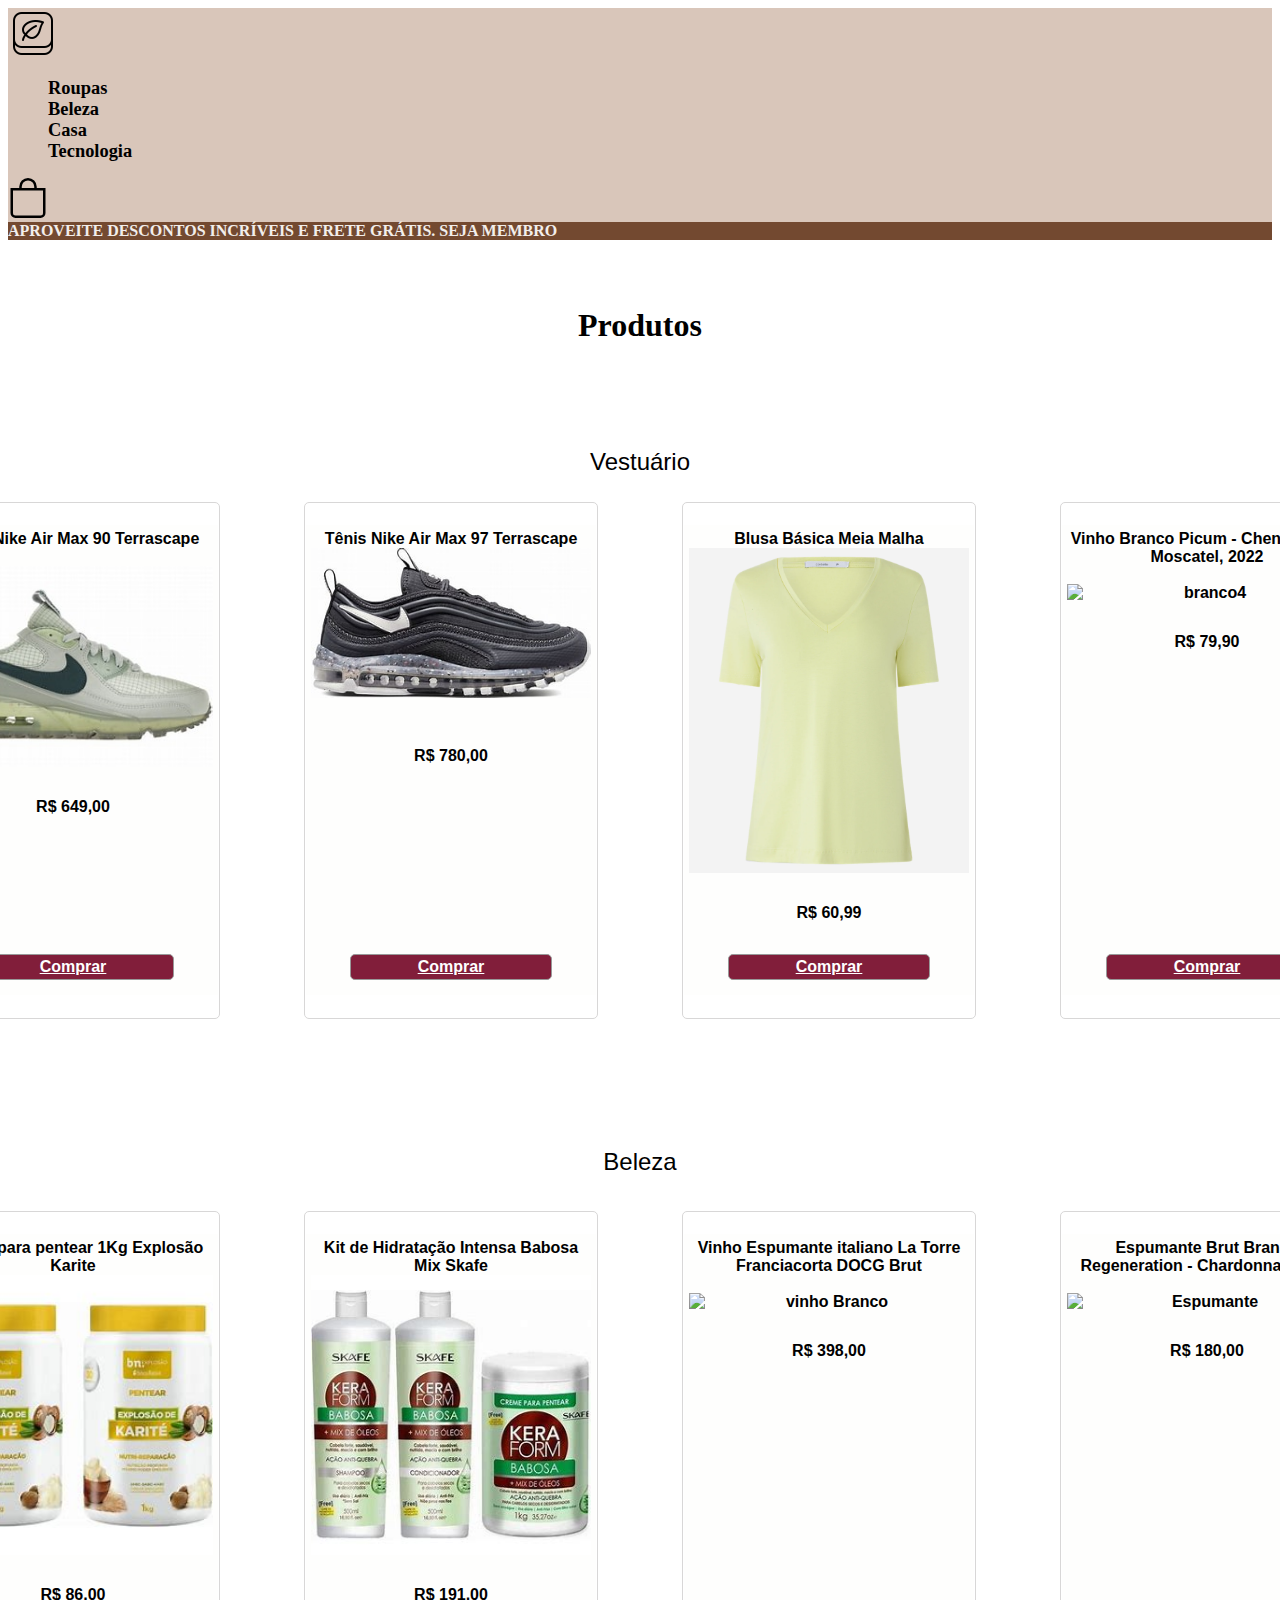
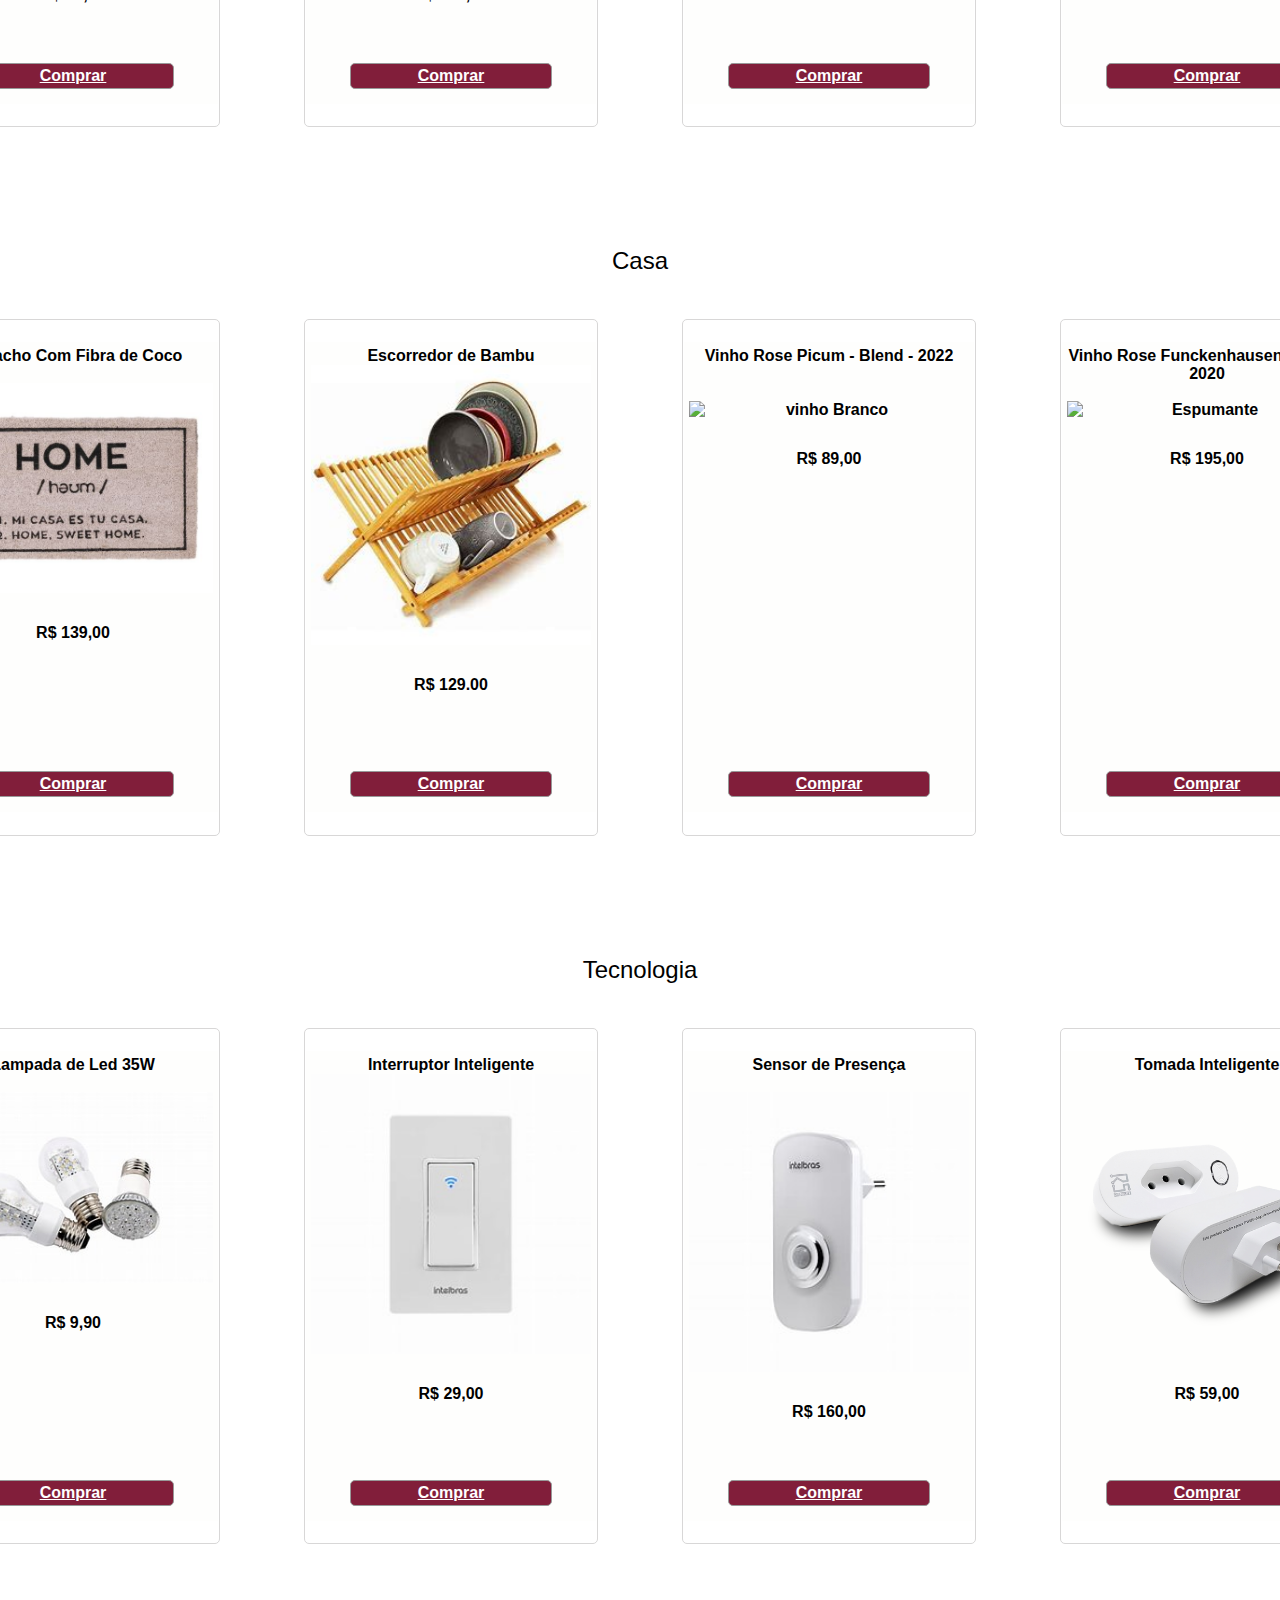
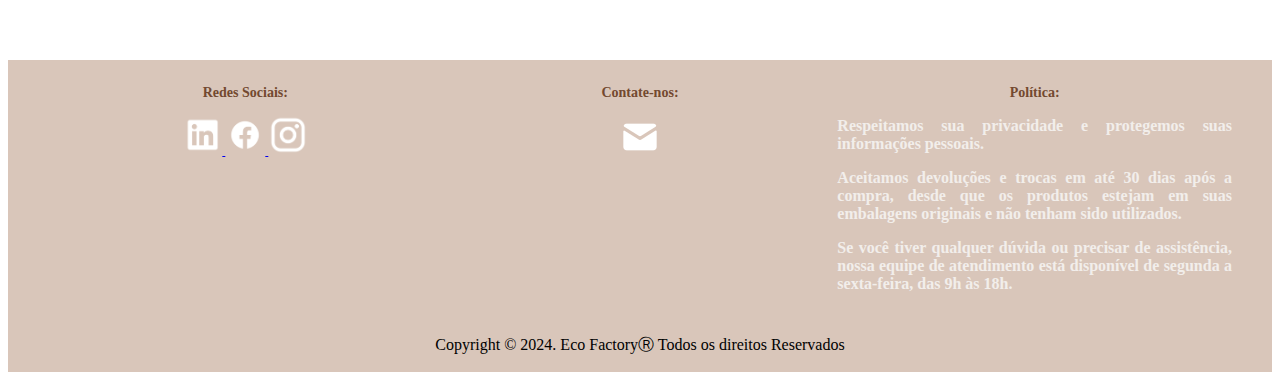
==== pages/categorias.html @ f9ab2755 "pagina produto" ====
<!DOCTYPE html>
<html lang="en">

<head>
    <meta charset="UTF-8">
    <meta name="viewport" content="width=device-width, initial-scale=1.0">
    <link rel="stylesheet" href="../css/index.css">
    <link rel="stylesheet" href="../css/categorias.css">
    <meta name="viewport" content="width=device-width, initial-scale=1.0">


    <link rel="stylesheet" href="https://cdn.jsdelivr.net/npm/bootstrap@4.5.3/dist/css/bootstrap.min.css"
        integrity="sha384-TX8t27EcRE3e/ihU7zmQxVncDAy5uIKz4rEkgIXeMed4M0jlfIDPvg6uqKI2xXr2" crossorigin="anonymous">
    <link rel="stylesheet" href="https://cdn.jsdelivr.net/npm/bootstrap-icons@1.10.5/font/bootstrap-icons.css">
    <link rel="shortcut icon" type="imagex/png" href="../img/logo/logo.ico">

    <title>Lista de produtos</title>
</head>

<body>
    <header>
        <!-- Utilizei "navi" para não dar conflito com o bootstrap -->
        <div class="navi-bar d-flex justify-content-between py-3 px-3">
            <div class="logo d-flex align-items-center">
                <a href="../index.html">
                    <img src="../img/logo/logo.png">
                </a>
            </div>
            <div class="navi-list d-flex align-items-center">
                <ul class="d-flex justify-content-center my-auto px-0">
                    <li class="navi-item mx-3"><a href="../pages/categorias.html" class="navi-link">Roupas</a></li>
                    <li class="navi-item mx-3"><a href="../pages/categorias.html" class="navi-link">Beleza</a></li>
                    <li class="navi-item mx-3"><a href="../pages/categorias.html" class="navi-link">Casa</a></li>
                    <li class="navi-item mx-3"><a href="../pages/categorias.html" class="navi-link">Tecnologia</a></li>
                </ul>
            </div>
            <div class="carrinho">
                <a href="#">
                    <img src="../img/logo/bag.svg" style="width: 40px; height: auto;">
                </a>
            </div>

            <div class="mobile-menu-icon">
                <button onclick="menuShow()">
                    <img class="hamb" src="../img/menu/menu.png" style="width: 40px; height: auto;">
                </button>
            </div>
        </div>
        <div class="mobile-menu pl-4">
            <ul class="d-flex flex-column px-0 pb-1">
                <li class="navi-item "><a href="../pages/categorias.html" class="navi-link">Roupas</a></li>
                <li class="navi-item "><a href="../pages/categorias.html" class="navi-link">Beleza</a></li>
                <li class="navi-item "><a href="../pages/categorias.html" class="navi-link">Casa</a></li>
                <li class="navi-item "><a href="../pages/categorias.html" class="navi-link">Tecnologia</a></li>
            </ul>
            <div class="carrinho pb-3">
                <a href="#">
                    <img src="../img/logo/bag.svg" style="width: 40px; height: auto;">
                </a>
            </div>
        </div>
        <div class="membro d-flex align-items-center justify-content-center py-1">
            APROVEITE DESCONTOS INCRÍVEIS E FRETE GRÁTIS. SEJA MEMBRO
        </div>
    </header>

    <main>

        <h2>Produtos</h2> <br><br>
        <ul></ul>

        <div>
            <section>
                <div class="tipos">
                    <div class="subtitulos">
                        <h3 id="branco">Vestuário</h3>
                    </div>

                    <div>
                        <fieldset class="fieldset">

                            <h4>Tênis Nike Air Max 90 Terrascape<br><br><img class="img"
                                    src="../img\produtos\1nam90twg .png" alt="Nike Air Max 90 Terrascape Branco/Verde">
                                <p class="item-preco">R$ 649,00</p> <a class="link1"
                                    href="compras-branco1.html">Comprar</a>

                            </h4>
                        </fieldset>

                        <fieldset class="fieldset">
                            <h4>Tênis Nike Air Max 97 Terrascape<img src="../img\produtos\1nam97tb.png"
                                    alt="Nike Air Max 97 Terrascape Preto/Cinza"><br>
                                <p class="item-preco">R$ 780,00</p> <a class="link1"
                                    href="compras-branco2.html">Comprar</a>

                            </h4>
                        </fieldset>
                        <fieldset class="fieldset">
                            <h4>Blusa Básica Meia Malha<img src="../img\produtos\1.camiseta.webp"
                                    alt="vinho Branco">
                                <p class="item-preco">R$ 60,99</p> <a class="link1"
                                    href="compras-branco3.html">Comprar</a>

                            </h4>
                        </fieldset>
                        <fieldset class="fieldset">
                            <h4>Vinho Branco Picum - Chenin Blanc Moscatel, 2022<br><br><img
                                    src="../img\vinhobranco4.webp" alt="branco4">
                                <p class="item-preco">R$ 79,90</p><a class="link1"
                                    href="compras-branco4.html">Comprar</a>

                            </h4>
                        </fieldset>
                    </div>
                </div>
                <br><br><br>

                <div class="tipos">
                    <div class="subtitulos">
                        <h3 id="espumante">Beleza</h3><br>
                    </div>
                    <div>
                        <fieldset class="fieldset">

                            <h4>Creme para pentear 1Kg Explosão Karite<img
                                    src="../img\produtos\2.cremeParaPentearBelezaNatural1KgExplosãoKarite-2Un.png"
                                    alt="Creme para pentear 1Kg Explosão Karite">
                                <p>R$ 86,00</p><a class="link1" href="compras-espumante1.html">Comprar</a>

                            </h4>
                        </fieldset>

                        <fieldset class="fieldset">
                            <h4>Kit de Hidratação Intensa Babosa Mix Skafe<br><img
                                    src="../img\produtos\2.KitHidrataçãoIntensaBabosaMixSkafe-3produtos.png"
                                    alt="Kit de Hidratação Intensa Babosa Mix Skafe">
                                <p>R$ 191,00</p><a class="link1" href="compras-espumante2.html">Comprar</a>

                            </h4>
                        </fieldset>
                        <fieldset class="fieldset">
                            <h4>Vinho Espumante italiano La Torre Franciacorta DOCG Brut<br><br><img
                                    src="../img\espumante3.webp" alt="vinho Branco">
                                <p>R$ 398,00</p><a class="link1" href="compras-espumante3.html">Comprar</a>

                            </h4>
                        </fieldset>
                        <fieldset class="fieldset">
                            <h4>Espumante Brut Branco Regeneration - Chardonnay, 2022<br><br><img
                                    src="../img\espumante.jpg" alt="Espumante">
                                <p>R$ 180,00</p><a class="link1" href="compras-espumante4.html">Comprar</a>

                            </h4>
                        </fieldset>
                    </div>
                </div><br><br><br>

                <div class="tipos">
                    <div class="subtitulos">
                        <h3 id="rose">Casa</h3>
                    </div><br>
                    <div>
                        <fieldset class="fieldset">
                            <h4>Capacho Com Fibra de Coco
                                <br><br>
                                <img src="../img\produtos\3.CapachoComFibradeCoco.png" alt="Capacho Com Fibra de Coco">
                                <p>R$ 139,00</p> <a class="link1" href="compras-rose1.html">Comprar</a>

                            </h4>
                        </fieldset>

                        <fieldset class="fieldset">
                            <h4>Escorredor de Bambu
                                <img src="../img\produtos\3.EscorredorBambu.png" alt="Escorredor de Bambu">
                                <p>R$ 129.00</p> <a class="link1" href="compras-rose2.html">Comprar</a>

                            </h4>
                        </fieldset>
                        <fieldset class="fieldset">
                            <h4>Vinho Rose Picum - Blend - 2022<br><br><br><img src="../img\vinho-roise.jpg"
                                    alt="vinho Branco">
                                <p>R$ 89,00</p> <a class="link1" href="compras-rose3.html">Comprar</a>

                            </h4>
                        </fieldset>
                        <fieldset class="fieldset">
                            <h4>Vinho Rose Funckenhausen - Blend, 2020<br><br>
                                <img src="../img\rose4.webp" alt="Espumante">
                                <p>R$ 195,00</p><a class="link1" href="compras-rose4.html">Comprar</a>

                            </h4>
                        </fieldset>
                    </div>
                </div>
                <br><br><br>

                <div class="tipos">
                    <div class="subtitulos">
                        <h3 id="tinto">Tecnologia</h3>
                    </div><br>
                    <div>
                        <fieldset class="fieldset">

                            <h4>Lampada de Led 35W<br><br>
                                <img src="../img\produtos\4.lampLed.png" alt="Lampada de Led 35W">
                                <p>R$ 9,90</p> <a class="link1" href="compras-tinto1.html">Comprar</a>

                            </h4>
                        </fieldset>

                        <fieldset class="fieldset">
                            <h4>Interruptor Inteligente
                                <img src="../img\produtos\4.interuptorInteligente.png" alt="Interruptor Inteligente">
                                <p>R$ 29,00</p> <a class="link1" href="compras-tinto2.html">Comprar</a>

                            </h4>
                        </fieldset>
                        <fieldset class="fieldset">
                            <h4>Sensor de Presença
                                <br><br><img src="../img\produtos\4.sensorPresença.png" alt="Sensor de presença">
                                <p>R$ 160,00</p> <a class="link1" href="compras-tinto3.html">Comprar</a>

                            </h4>
                        </fieldset>
                        <fieldset class="fieldset">
                            <h4>Tomada Inteligente
                                <img src="../img\produtos\4.TomadaInteligente.png" alt="Tomada Inteligente">
                                <p>R$ 59,00</p><a class="link1" href="compras-tinto4.html">Comprar</a>

                            </h4>
                        </fieldset>
                    </div>
                </div>
                <br><br>
            </section>
        </div>


    </main>

    <footer class="footer mt-auto py-3">
        <div class="container">
            <!-- <span class="text-muted">Place sticky footer content here.</span> -->
            <h3 class="">Redes Sociais:</h3>
            <div class="d-flex justify-content-center">
                <a href="#">
                    <img src="../img/footer/linkedin-png/linkedin-branco.png" style="width: 40px; height: auto;"
                        alt="Linkedin" title="Linkedin">
                </a>
                <a href="#">
                    <img src="../img/footer/facebook-png/facebook-branco.png" style="width: 40px; height: auto;"
                        alt="Facebook" title="Facebook">
                </a>
                <a href="#">
                    <img src="../img/footer/instagram-png/instagram-branco.png" style="width: 40px; height: auto;"
                        alt="Instagram" title="Instagram">
                </a>
            </div>
        </div>
        <div class="container">
            <h3 class="">Contate-nos:</h3>
            <a href="../pages/contato.html">
                <p><img src="../img/footer/mail.png" alt="Clicando aqui" title="Chat"></p>
            </a>
        </div>
        <div class="container politica">
            <h3 class="">Política:</h3>
            <p>
                Respeitamos sua privacidade e
                protegemos suas informações pessoais.
            </p>
            <p>
                Aceitamos devoluções e trocas em até 30 dias
                após a compra, desde que os produtos estejam
                em suas embalagens originais e não tenham
                sido utilizados.
            </p>
            <p>
                Se você tiver qualquer dúvida ou precisar de assistência,
                nossa equipe de atendimento está disponível de segunda
                a sexta-feira, das 9h às 18h.
            </p>
        </div>


    </footer>
    <div class="copy">
        <p class=" d-flex text-center">Copyright © 2024. Eco FactoryⓇ Todos os direitos Reservados</p>
    </div>

    <script src="https://code.jquery.com/jquery-3.5.1.slim.min.js"
        integrity="sha384-DfXdz2htPH0lsSSs5nCTpuj/zy4C+OGpamoFVy38MVBnE+IbbVYUew+OrCXaRkfj"
        crossorigin="anonymous"></script>
    <script src="https://cdn.jsdelivr.net/npm/popper.js@1.16.1/dist/umd/popper.min.js"
        integrity="sha384-9/reFTGAW83EW2RDu2S0VKaIzap3H66lZH81PoYlFhbGU+6BZp6G7niu735Sk7lN"
        crossorigin="anonymous"></script>
    <script src="https://cdn.jsdelivr.net/npm/bootstrap@4.5.3/dist/js/bootstrap.min.js"
        integrity="sha384-w1Q4orYjBQndcko6MimVbzY0tgp4pWB4lZ7lr30WKz0vr/aWKhXdBNmNb5D92v7s"
        crossorigin="anonymous"></script>
    <script src="script/header.js"></script>
</body>

</html>
---- css/index.css ----
html, body {
    min-height: 100vh;
    display: flex;
    flex-direction: column;
}

header{
    background-color: #d9c6ba;
    /* box-shadow: 0px 3px 10px #464646; */
}
.membro{
    background-color: #734930;
    color: #f2eeeb;
    font-weight: bold;
}

.navi-list ul{
    list-style: none;
}

.navi-link{
    text-decoration: none !important;
    font-size: 1.15rem;
    color:black ;
    font-weight: 601;

}
.navi-link:hover{
    color: #734930;
}

.mobile-menu-icon{
    display: none;
}

.mobile-menu{
    display: none;
}
.sustentabilidade button{
    background-color: #734930;
    border-radius: 20px;
    font-size: 1.1rem;
}
.sustentabilidade button a{
    color: white;
}
.sustentabilidade button a:hover{
    color: white;
    text-decoration: none;
    
}
.sustentabilidade h1{
    font-size: 3rem;
}
.sustentabilidade button:hover{
    filter: brightness(1.2);
}

.card-body{
    background-color: #f2eeeb;
    font-size: 1.5rem;
    font-weight: bold;
}

.footer {
    font-size: 12px;
    position: relative; 
    bottom: 0;
    background-color: #d9c6ba;
    padding: 10px 20px; 
    display: block; 
    text-align: center;
}
.footer h3{
    color: #734930;
}
.footer p{
    color: #f2eeeb;
    font-weight: bold;
    font-size: 1rem;
}
.footer img:hover{
    color:#734930;
    transform: scale(1.05); 
}
.copy{
    display: flex;
    justify-content: center;
    align-items: center;
    background-color: #d9c6ba;
}

.politica :not(h3) {
    text-align: justify;
}

/* Estilos para telas maiores (tablets e desktops) */
@media (min-width: 800px) {
    .footer {
        display: grid; 
        grid-template-columns: 1fr 1fr 1fr;
        padding: 10px 40px; 
    }
}

@media (max-width: 768px) {
    #carouselExampleIndicators {
        width: 100% !important;
    }
    .navi-item{
        display: none;
    }
    .carrinho{
        display: none;
    }
    .mobile-menu-icon{
        display: block;
    }
    .mobile-menu-icon button{
        border: none;
        background-color: transparent;
        cursor: pointer;
    }
    .mobile-menu .navi-item{
        display: block;
    }
    .mobile-menu .carrinho{
        display: block;
    }
    .open{
        display: block;
    }
    .sustentabilidade h1{
        font-size: 2rem;
    }
}
@media (max-width: 320px){
    .sustentabilidade h1{
        font-size: 1.5rem;
    }
    .categorias h1{
        font-size: 1.5rem;
    }
}
---- css/categorias.css ----
main {
    flex: 1 0 auto;
    padding-top: 40px;
    padding-bottom: 40px;

}

h2 {
    display: flex;
    align-items: center;
    justify-content: center;
    font-size: 32px;
}

.tipos .subtitulos h3 {
    font-family: "Comfortaa", sans-serif;
    font-size: 24px;
    font-optical-sizing: auto;
    font-weight: lighter;
    font-style: normal;
    position: absolute;

}

.tipos .subtitulos:hover {
    box-shadow: 0 3px 0px #811e3a;
    transition: 0.5s;
    padding: 30px 700px;
}


section div {
    display: flex;
    list-style-type: none;
    column-gap: 80px;
    align-items: center;
    justify-content: center;
    text-align: center;
    padding: 20px;
}

.tipos {
    display: flex;
    flex-direction: column;
}
h4 {
    font-family: "Comfortaa", sans-serif;
    display: flex;
    flex-direction: column;
    width: 280px;
    height: 460px;
    padding: 5px;
    border: #771b35;
    background-color: rgb(254, 254, 253);
}

h4:hover {
    background-color: rgb(245, 242, 242);
    transform: scale(1.1);
    /* width: 285px;
    height: 468px;
    padding: 12px; */
    transition: 0.3s;
    border-radius: 5px;
}

h4 p {
    padding: 15px;
}

.link1 {
    text-align: center;
    align-content: center;
    background-color: #811e3a;
    color: white;
    border: 1px solid #999;
    border-radius: 5px;
    padding: 3px 0px;
    margin: auto;
    margin-bottom: 10px;
    height: auto;
    width: 200px;
}

.link1:hover {
    /* background-color: #999; */
    width: 100%;
    transition: 0.2s;
    background-color: #1e813f;
    color: #ffffff;
    font-weight: bolder;
    border-radius: 4px;
    border-color: #fcfbfb;
    border-width: 1.5px;
    box-shadow: 0 3px 3px #9b9698;

}



.sugestão:hover {
    transition: 0.3s;
    color: #1e8163;
    text-decoration: underline;
}


.fieldset {
    padding: 1px;
    border-radius: 5px;
    border-color: #ffffff;
    border: solid 1px rgb(216, 215, 215);
}

.fieldset:hover {
    border-color: rgb(172, 29, 29);
    transition: 0.3s;
}
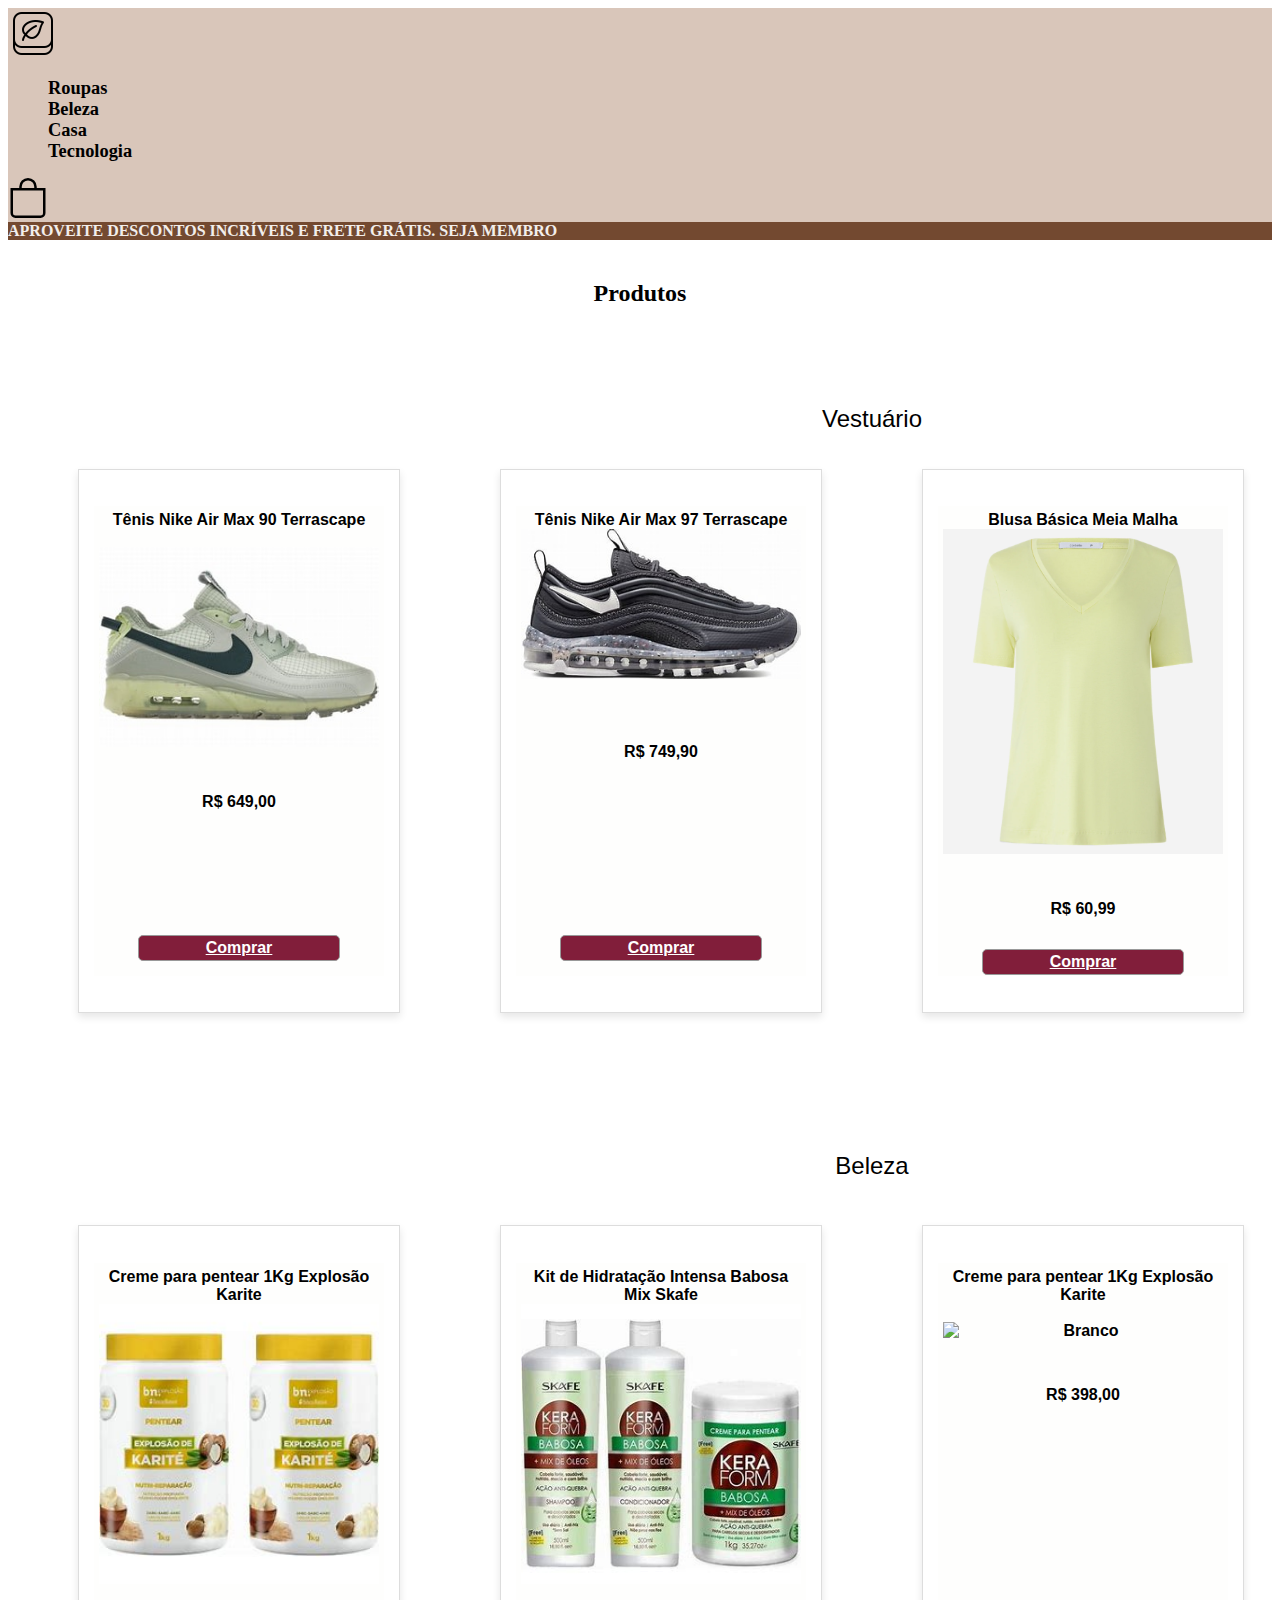
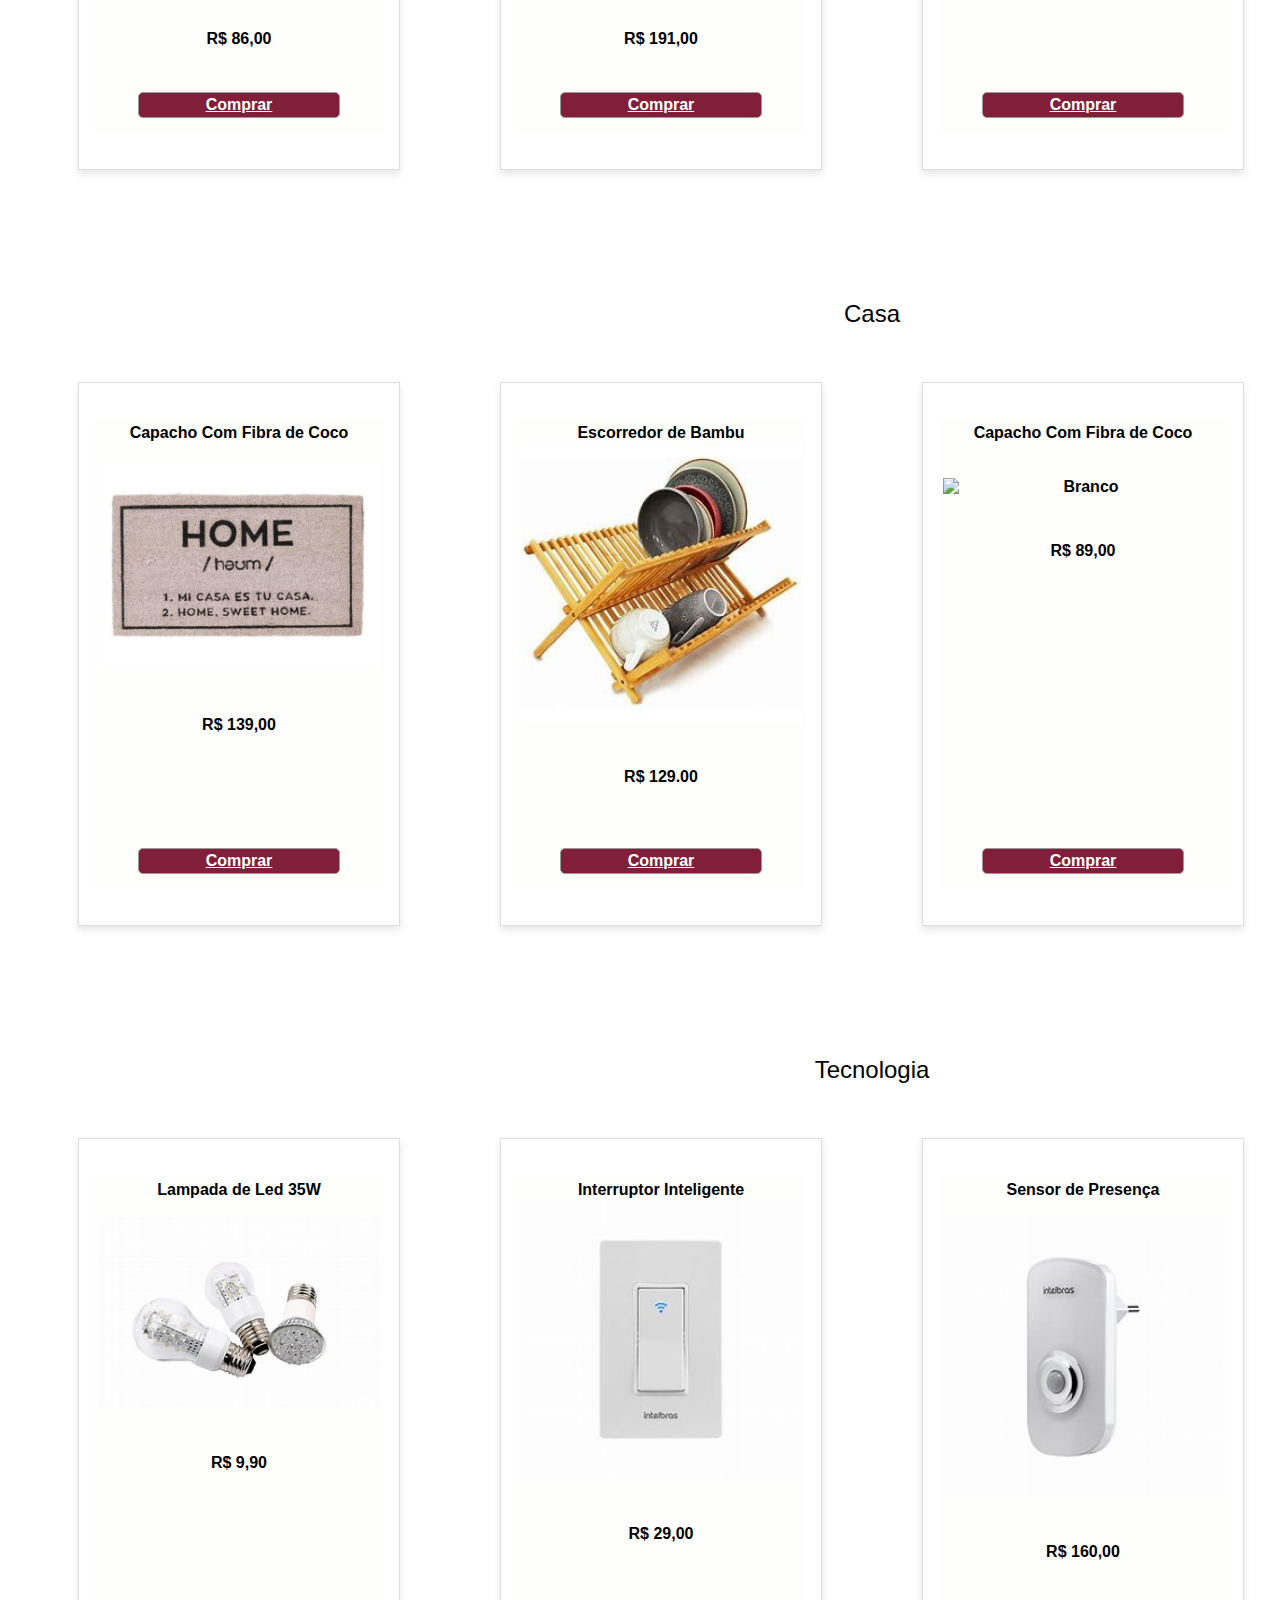
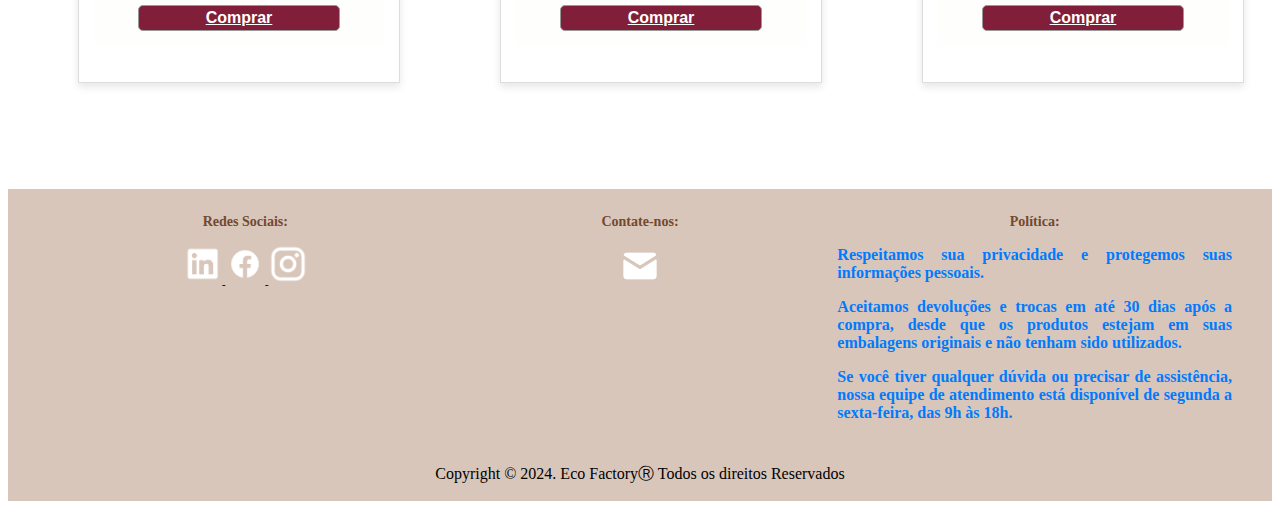
==== commit 80728ffa: "Atualizado links" ====
--- a/pages/categorias.html
+++ b/pages/categorias.html
@@ -82,7 +82,7 @@
                             <h4>Tênis Nike Air Max 90 Terrascape<br><br><img class="img"
                                     src="../img\produtos\1nam90twg .png" alt="Nike Air Max 90 Terrascape Branco/Verde">
                                 <p class="item-preco">R$ 649,00</p> <a class="link1"
-                                    href="compras-branco1.html">Comprar</a>
+                                    href="../pages\produtos\produto1.html">Comprar</a>
 
                             </h4>
                         </fieldset>
@@ -90,24 +90,24 @@
                         <fieldset class="fieldset">
                             <h4>Tênis Nike Air Max 97 Terrascape<img src="../img\produtos\1nam97tb.png"
                                     alt="Nike Air Max 97 Terrascape Preto/Cinza"><br>
-                                <p class="item-preco">R$ 780,00</p> <a class="link1"
-                                    href="compras-branco2.html">Comprar</a>
+                                <p class="item-preco">R$ 749,90</p> <a class="link1"
+                                    href="../pages\produtos\produto1.html">Comprar</a>
 
                             </h4>
                         </fieldset>
                         <fieldset class="fieldset">
                             <h4>Blusa Básica Meia Malha<img src="../img\produtos\1.camiseta.webp"
-                                    alt="vinho Branco">
+                                    alt="Branco">
                                 <p class="item-preco">R$ 60,99</p> <a class="link1"
-                                    href="compras-branco3.html">Comprar</a>
-
-                            </h4>
-                        </fieldset>
-                        <fieldset class="fieldset">
-                            <h4>Vinho Branco Picum - Chenin Blanc Moscatel, 2022<br><br><img
+                                    href="../pages\produtos\produto1.html">Comprar</a>
+
+                            </h4>
+                        </fieldset>
+                        <fieldset class="fieldset">
+                            <h4>Blusa Básica Meia Malha<br><br><img
                                     src="../img\vinhobranco4.webp" alt="branco4">
                                 <p class="item-preco">R$ 79,90</p><a class="link1"
-                                    href="compras-branco4.html">Comprar</a>
+                                    href="../pages\produtos\produto1.html">Comprar</a>
 
                             </h4>
                         </fieldset>
@@ -125,7 +125,7 @@
                             <h4>Creme para pentear 1Kg Explosão Karite<img
                                     src="../img\produtos\2.cremeParaPentearBelezaNatural1KgExplosãoKarite-2Un.png"
                                     alt="Creme para pentear 1Kg Explosão Karite">
-                                <p>R$ 86,00</p><a class="link1" href="compras-espumante1.html">Comprar</a>
+                                <p>R$ 86,00</p><a class="link1" href="../pages\produtos\produto1.html">Comprar</a>
 
                             </h4>
                         </fieldset>
@@ -134,21 +134,21 @@
                             <h4>Kit de Hidratação Intensa Babosa Mix Skafe<br><img
                                     src="../img\produtos\2.KitHidrataçãoIntensaBabosaMixSkafe-3produtos.png"
                                     alt="Kit de Hidratação Intensa Babosa Mix Skafe">
-                                <p>R$ 191,00</p><a class="link1" href="compras-espumante2.html">Comprar</a>
-
-                            </h4>
-                        </fieldset>
-                        <fieldset class="fieldset">
-                            <h4>Vinho Espumante italiano La Torre Franciacorta DOCG Brut<br><br><img
-                                    src="../img\espumante3.webp" alt="vinho Branco">
-                                <p>R$ 398,00</p><a class="link1" href="compras-espumante3.html">Comprar</a>
-
-                            </h4>
-                        </fieldset>
-                        <fieldset class="fieldset">
-                            <h4>Espumante Brut Branco Regeneration - Chardonnay, 2022<br><br><img
-                                    src="../img\espumante.jpg" alt="Espumante">
-                                <p>R$ 180,00</p><a class="link1" href="compras-espumante4.html">Comprar</a>
+                                <p>R$ 191,00</p><a class="link1" href="../pages\produtos\produto1.html">Comprar</a>
+
+                            </h4>
+                        </fieldset>
+                        <fieldset class="fieldset">
+                            <h4>Creme para pentear 1Kg Explosão Karite<br><br><img
+                                    src="../img\espumante3.webp" alt="Branco">
+                                <p>R$ 398,00</p><a class="link1" href="../pages\produtos\produto1.html">Comprar</a>
+
+                            </h4>
+                        </fieldset>
+                        <fieldset class="fieldset">
+                            <h4>Creme para pentear 1Kg Explosão Karite<br><br><img
+                                    src="" alt="">
+                                <p>R$ 180,00</p><a class="link1" href="../pages\produtos\produto1.html">Comprar</a>
 
                             </h4>
                         </fieldset>
@@ -164,7 +164,7 @@
                             <h4>Capacho Com Fibra de Coco
                                 <br><br>
                                 <img src="../img\produtos\3.CapachoComFibradeCoco.png" alt="Capacho Com Fibra de Coco">
-                                <p>R$ 139,00</p> <a class="link1" href="compras-rose1.html">Comprar</a>
+                                <p>R$ 139,00</p> <a class="link1" href="../pages\produtos\produto1.html">Comprar</a>
 
                             </h4>
                         </fieldset>
@@ -172,21 +172,21 @@
                         <fieldset class="fieldset">
                             <h4>Escorredor de Bambu
                                 <img src="../img\produtos\3.EscorredorBambu.png" alt="Escorredor de Bambu">
-                                <p>R$ 129.00</p> <a class="link1" href="compras-rose2.html">Comprar</a>
-
-                            </h4>
-                        </fieldset>
-                        <fieldset class="fieldset">
-                            <h4>Vinho Rose Picum - Blend - 2022<br><br><br><img src="../img\vinho-roise.jpg"
-                                    alt="vinho Branco">
-                                <p>R$ 89,00</p> <a class="link1" href="compras-rose3.html">Comprar</a>
-
-                            </h4>
-                        </fieldset>
-                        <fieldset class="fieldset">
-                            <h4>Vinho Rose Funckenhausen - Blend, 2020<br><br>
-                                <img src="../img\rose4.webp" alt="Espumante">
-                                <p>R$ 195,00</p><a class="link1" href="compras-rose4.html">Comprar</a>
+                                <p>R$ 129.00</p> <a class="link1" href="../pages\produtos\produto1.html">Comprar</a>
+
+                            </h4>
+                        </fieldset>
+                        <fieldset class="fieldset">
+                            <h4>Capacho Com Fibra de Coco<br><br><br><img src="../img\vinho-roise.jpg"
+                                    alt="Branco">
+                                <p>R$ 89,00</p> <a class="link1" href="../pages\produtos\produto1.html">Comprar</a>
+
+                            </h4>
+                        </fieldset>
+                        <fieldset class="fieldset">
+                            <h4>Capacho Com Fibra de Coco<br><br>
+                                <img src="../img\rose4.webp" alt="">
+                                <p>R$ 195,00</p><a class="link1" href="../pages\produtos\produto1.html">Comprar</a>
 
                             </h4>
                         </fieldset>
@@ -203,7 +203,7 @@
 
                             <h4>Lampada de Led 35W<br><br>
                                 <img src="../img\produtos\4.lampLed.png" alt="Lampada de Led 35W">
-                                <p>R$ 9,90</p> <a class="link1" href="compras-tinto1.html">Comprar</a>
+                                <p>R$ 9,90</p> <a class="link1" href="../pages\produtos\produto1.html">Comprar</a>
 
                             </h4>
                         </fieldset>
@@ -211,21 +211,21 @@
                         <fieldset class="fieldset">
                             <h4>Interruptor Inteligente
                                 <img src="../img\produtos\4.interuptorInteligente.png" alt="Interruptor Inteligente">
-                                <p>R$ 29,00</p> <a class="link1" href="compras-tinto2.html">Comprar</a>
+                                <p>R$ 29,00</p> <a class="link1" href="../pages\produtos\produto1.html">Comprar</a>
 
                             </h4>
                         </fieldset>
                         <fieldset class="fieldset">
                             <h4>Sensor de Presença
                                 <br><br><img src="../img\produtos\4.sensorPresença.png" alt="Sensor de presença">
-                                <p>R$ 160,00</p> <a class="link1" href="compras-tinto3.html">Comprar</a>
+                                <p>R$ 160,00</p> <a class="link1" href="../pages\produtos\produto1.html">Comprar</a>
 
                             </h4>
                         </fieldset>
                         <fieldset class="fieldset">
                             <h4>Tomada Inteligente
                                 <img src="../img\produtos\4.TomadaInteligente.png" alt="Tomada Inteligente">
-                                <p>R$ 59,00</p><a class="link1" href="compras-tinto4.html">Comprar</a>
+                                <p>R$ 59,00</p><a class="link1" href="../pages\produtos\produto1.html">Comprar</a>
 
                             </h4>
                         </fieldset>
--- a/css/categorias.css
+++ b/css/categorias.css
@@ -1,15 +1,46 @@
+.navi-list ul{
+    list-style: none;
+}
+
+.navi-link{
+    text-decoration: none !important;
+    font-size: 1.15rem;
+    color:black ;
+    font-weight: 601;
+
+}
+.navi-link:hover{
+    color: rgb(82, 82, 82);
+}
+
+.mobile-menu-icon{
+    display: none;
+}
+
+.mobile-menu{
+    display: none;
+}
+
+.carousel {
+    margin: 20px auto;
+}
+
+.politica :not(h3) {
+    text-align: justify;
+    color: #007BFF;
+}
+
+
+
+
 main {
-    flex: 1 0 auto;
-    padding-top: 40px;
-    padding-bottom: 40px;
+    padding: 20px;
 
 }
 
 h2 {
-    display: flex;
-    align-items: center;
-    justify-content: center;
-    font-size: 32px;
+    text-align: center;
+
 }
 
 .tipos .subtitulos h3 {
@@ -41,7 +72,9 @@
 
 .tipos {
     display: flex;
-    flex-direction: column;
+    flex-wrap: wrap;
+    justify-content: space-around;
+    flex-direction: column;    
 }
 h4 {
     font-family: "Comfortaa", sans-serif;
@@ -106,10 +139,18 @@
 
 
 .fieldset {
-    padding: 1px;
-    border-radius: 5px;
-    border-color: #ffffff;
-    border: solid 1px rgb(216, 215, 215);
+    border: 1px solid #ddd;
+    padding: 15px;
+    margin: 10px;
+    width: 30%; /* Definição de largura para desktop */
+    box-shadow: 0px 4px 8px rgba(0, 0, 0, 0.1);
+    text-align: center;
+}
+
+.fieldset img {
+    max-width: 100%;
+    height: auto;
+    margin-bottom: 15px;
 }
 
 .fieldset:hover {
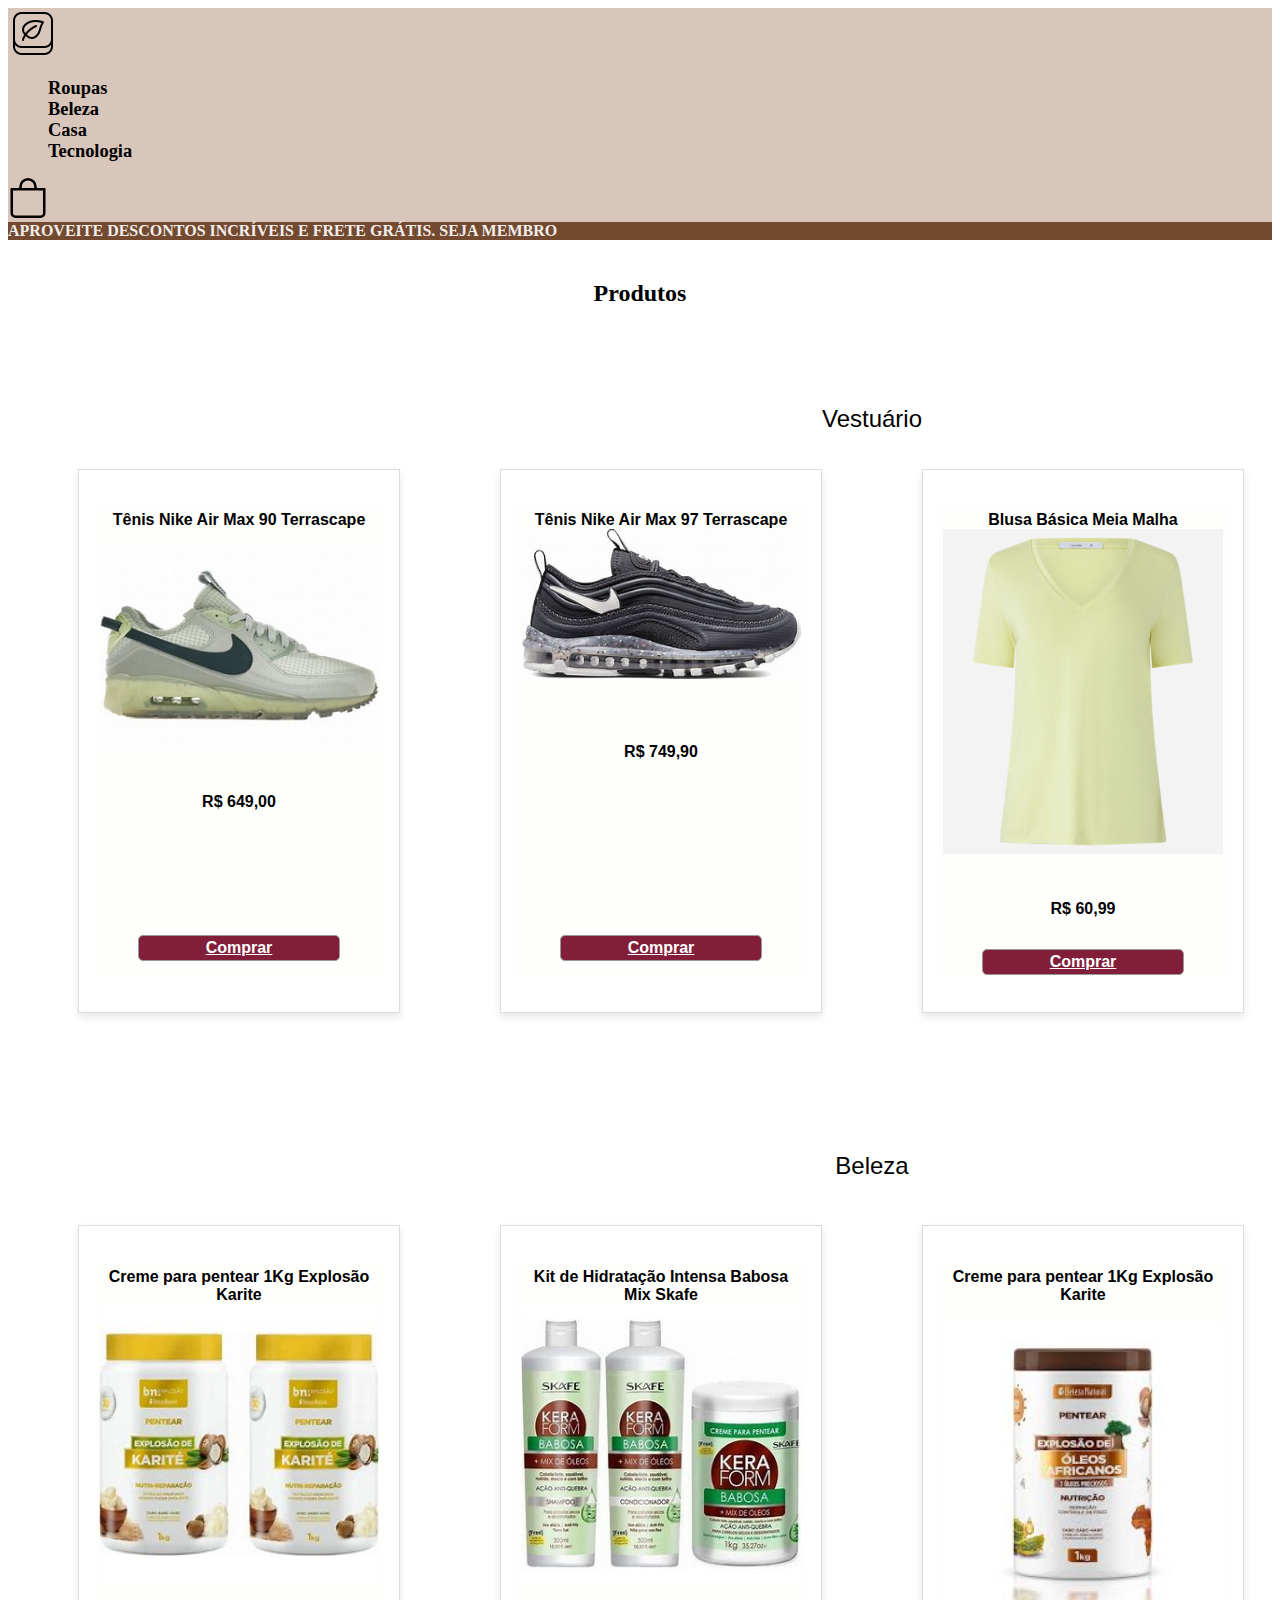
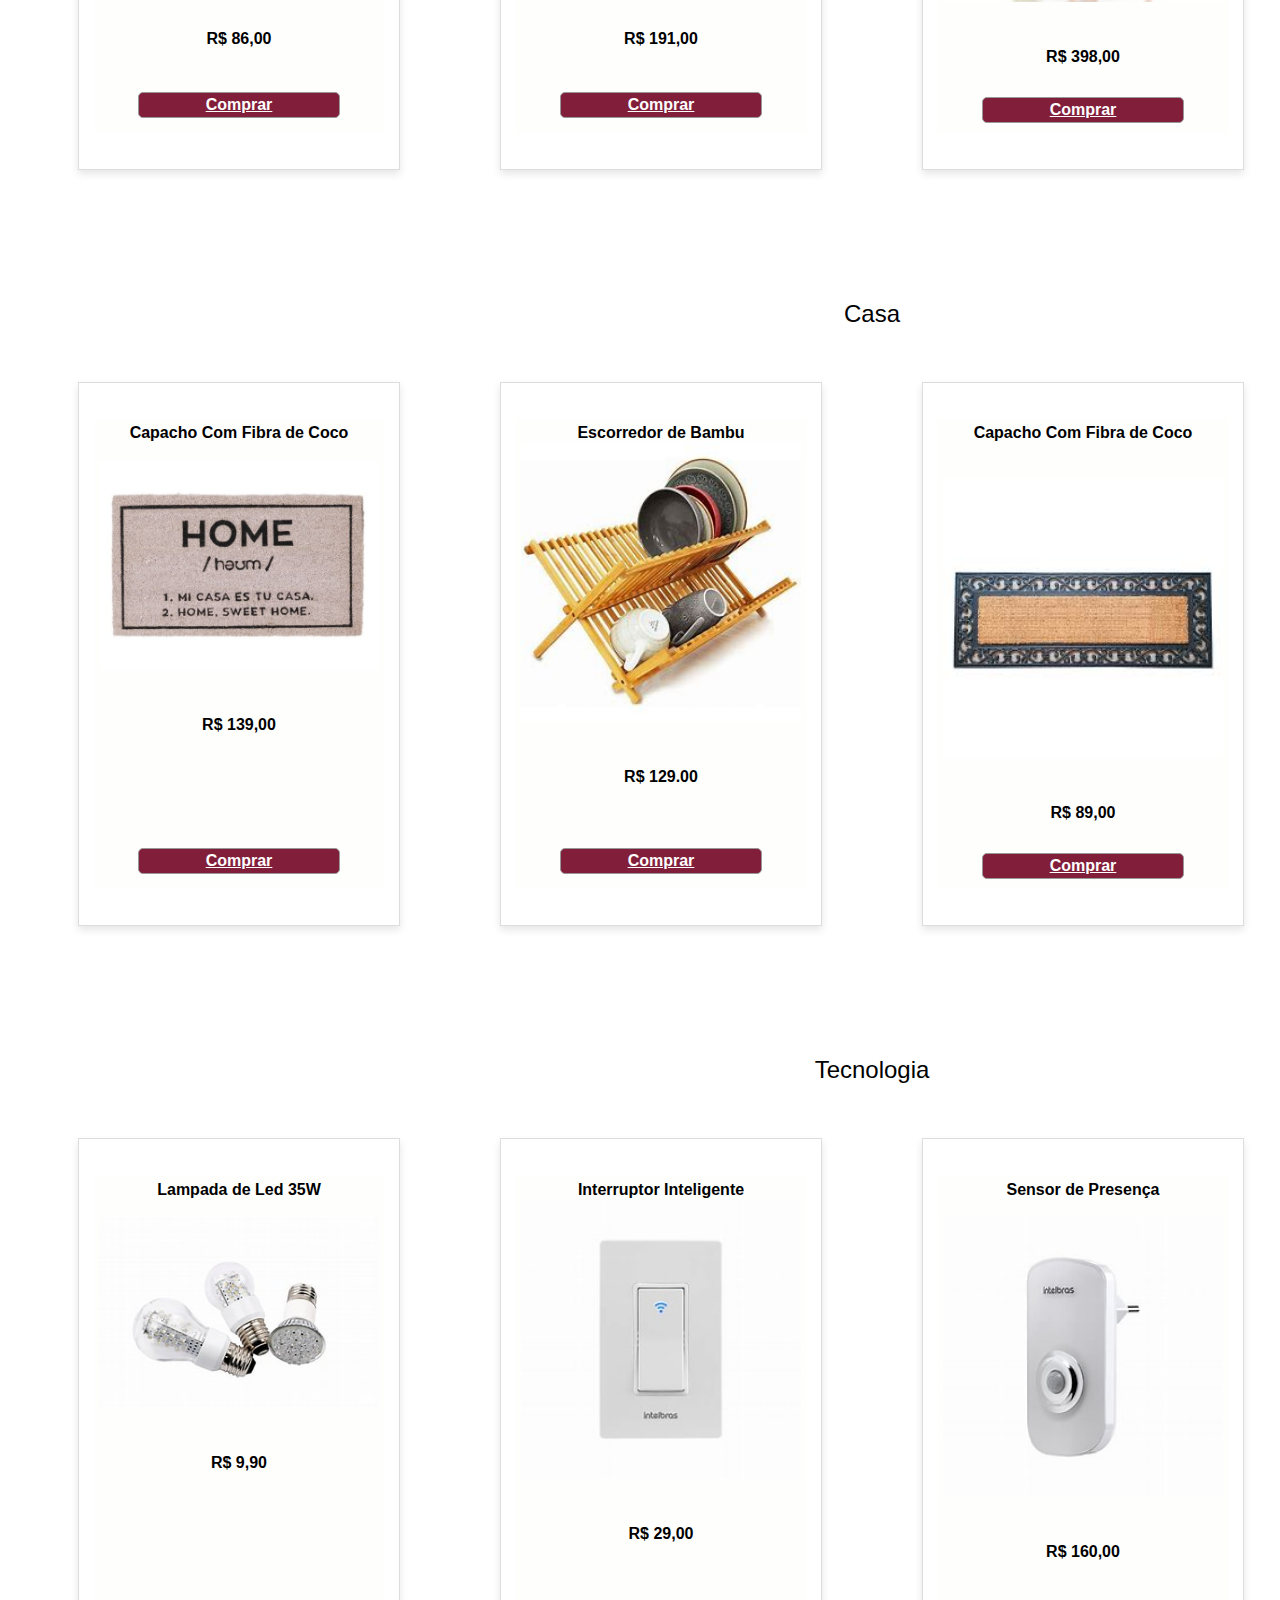
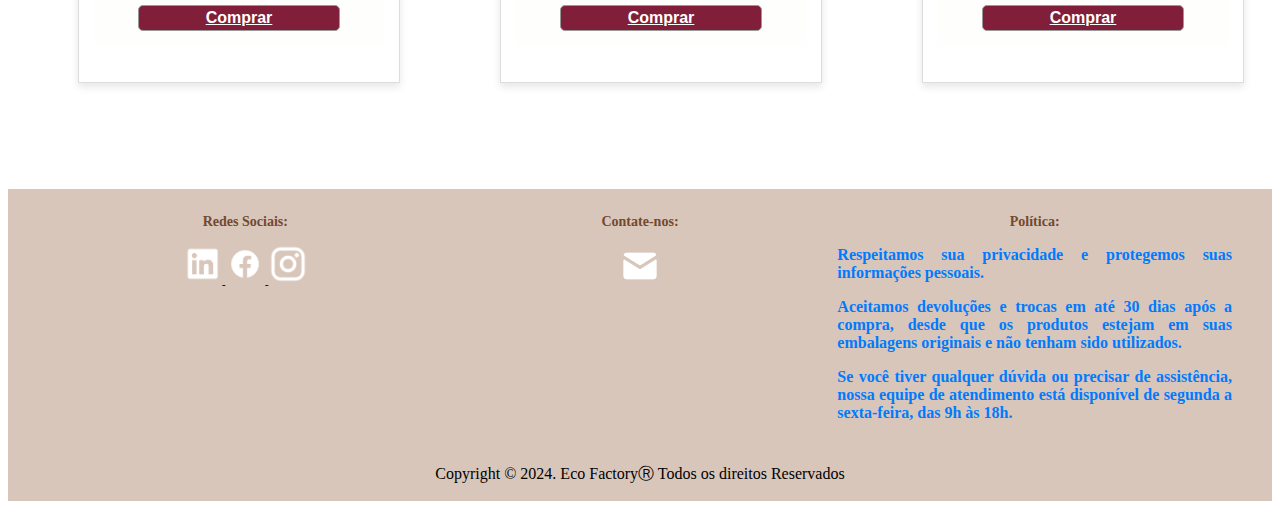
==== commit 65d10e63: "finalizado" ====
--- a/pages/categorias.html
+++ b/pages/categorias.html
@@ -105,7 +105,7 @@
                         </fieldset>
                         <fieldset class="fieldset">
                             <h4>Blusa Básica Meia Malha<br><br><img
-                                    src="../img\vinhobranco4.webp" alt="branco4">
+                                    src="..\img\produtos\Blusa_Basica_Meia_Malha.jpeg" alt="branco4">
                                 <p class="item-preco">R$ 79,90</p><a class="link1"
                                     href="../pages\produtos\produto1.html">Comprar</a>
 
@@ -140,14 +140,14 @@
                         </fieldset>
                         <fieldset class="fieldset">
                             <h4>Creme para pentear 1Kg Explosão Karite<br><br><img
-                                    src="../img\espumante3.webp" alt="Branco">
+                                    src="..\img\produtos\Creme para pentear 1kg.jpeg" alt="Branco">
                                 <p>R$ 398,00</p><a class="link1" href="../pages\produtos\produto1.html">Comprar</a>
 
                             </h4>
                         </fieldset>
                         <fieldset class="fieldset">
                             <h4>Creme para pentear 1Kg Explosão Karite<br><br><img
-                                    src="" alt="">
+                                    src="..\img\produtos\Creme 1KG23213.jpeg" alt="">
                                 <p>R$ 180,00</p><a class="link1" href="../pages\produtos\produto1.html">Comprar</a>
 
                             </h4>
@@ -177,7 +177,7 @@
                             </h4>
                         </fieldset>
                         <fieldset class="fieldset">
-                            <h4>Capacho Com Fibra de Coco<br><br><br><img src="../img\vinho-roise.jpg"
+                            <h4>Capacho Com Fibra de Coco<br><br><br><img src="..\img\produtos\Capacho.jpeg"
                                     alt="Branco">
                                 <p>R$ 89,00</p> <a class="link1" href="../pages\produtos\produto1.html">Comprar</a>
 
@@ -185,7 +185,7 @@
                         </fieldset>
                         <fieldset class="fieldset">
                             <h4>Capacho Com Fibra de Coco<br><br>
-                                <img src="../img\rose4.webp" alt="">
+                                <img src="..\img\produtos\Capacho 2PT.jpeg" alt="">
                                 <p>R$ 195,00</p><a class="link1" href="../pages\produtos\produto1.html">Comprar</a>
 
                             </h4>
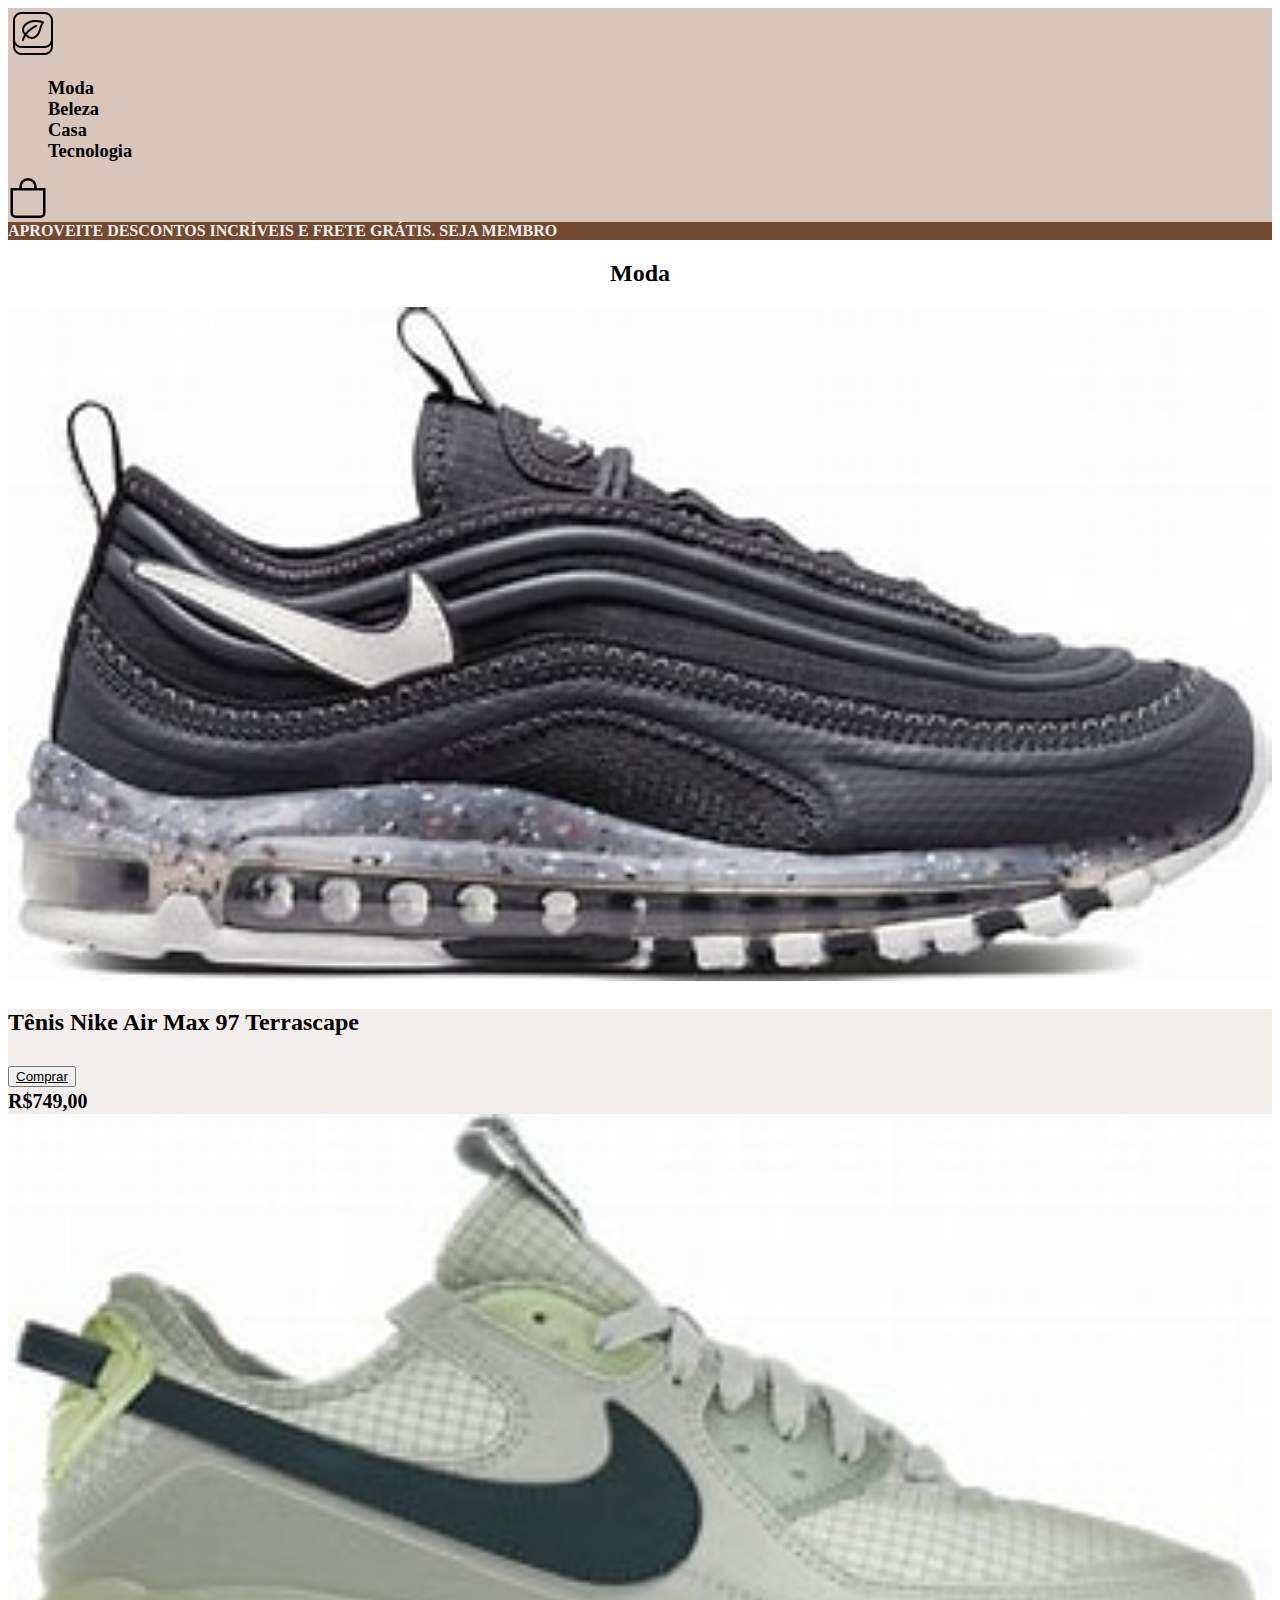
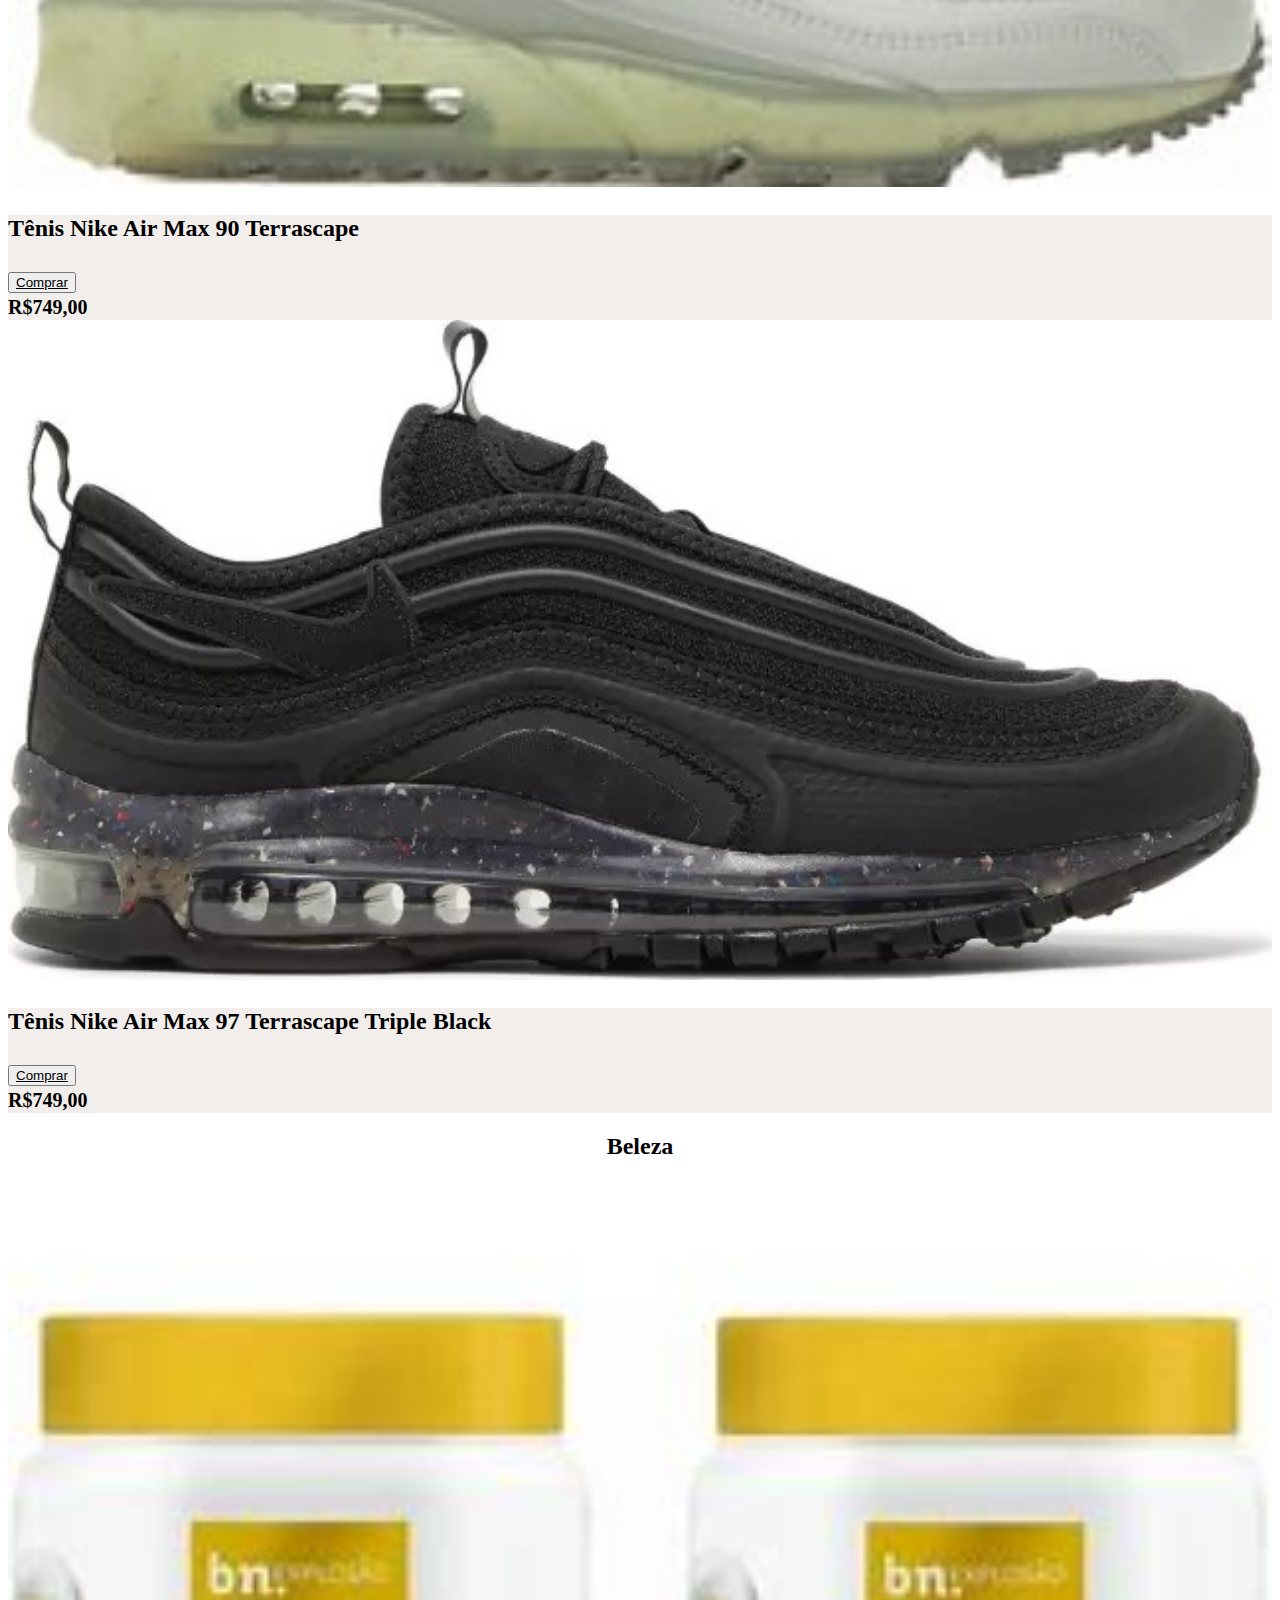
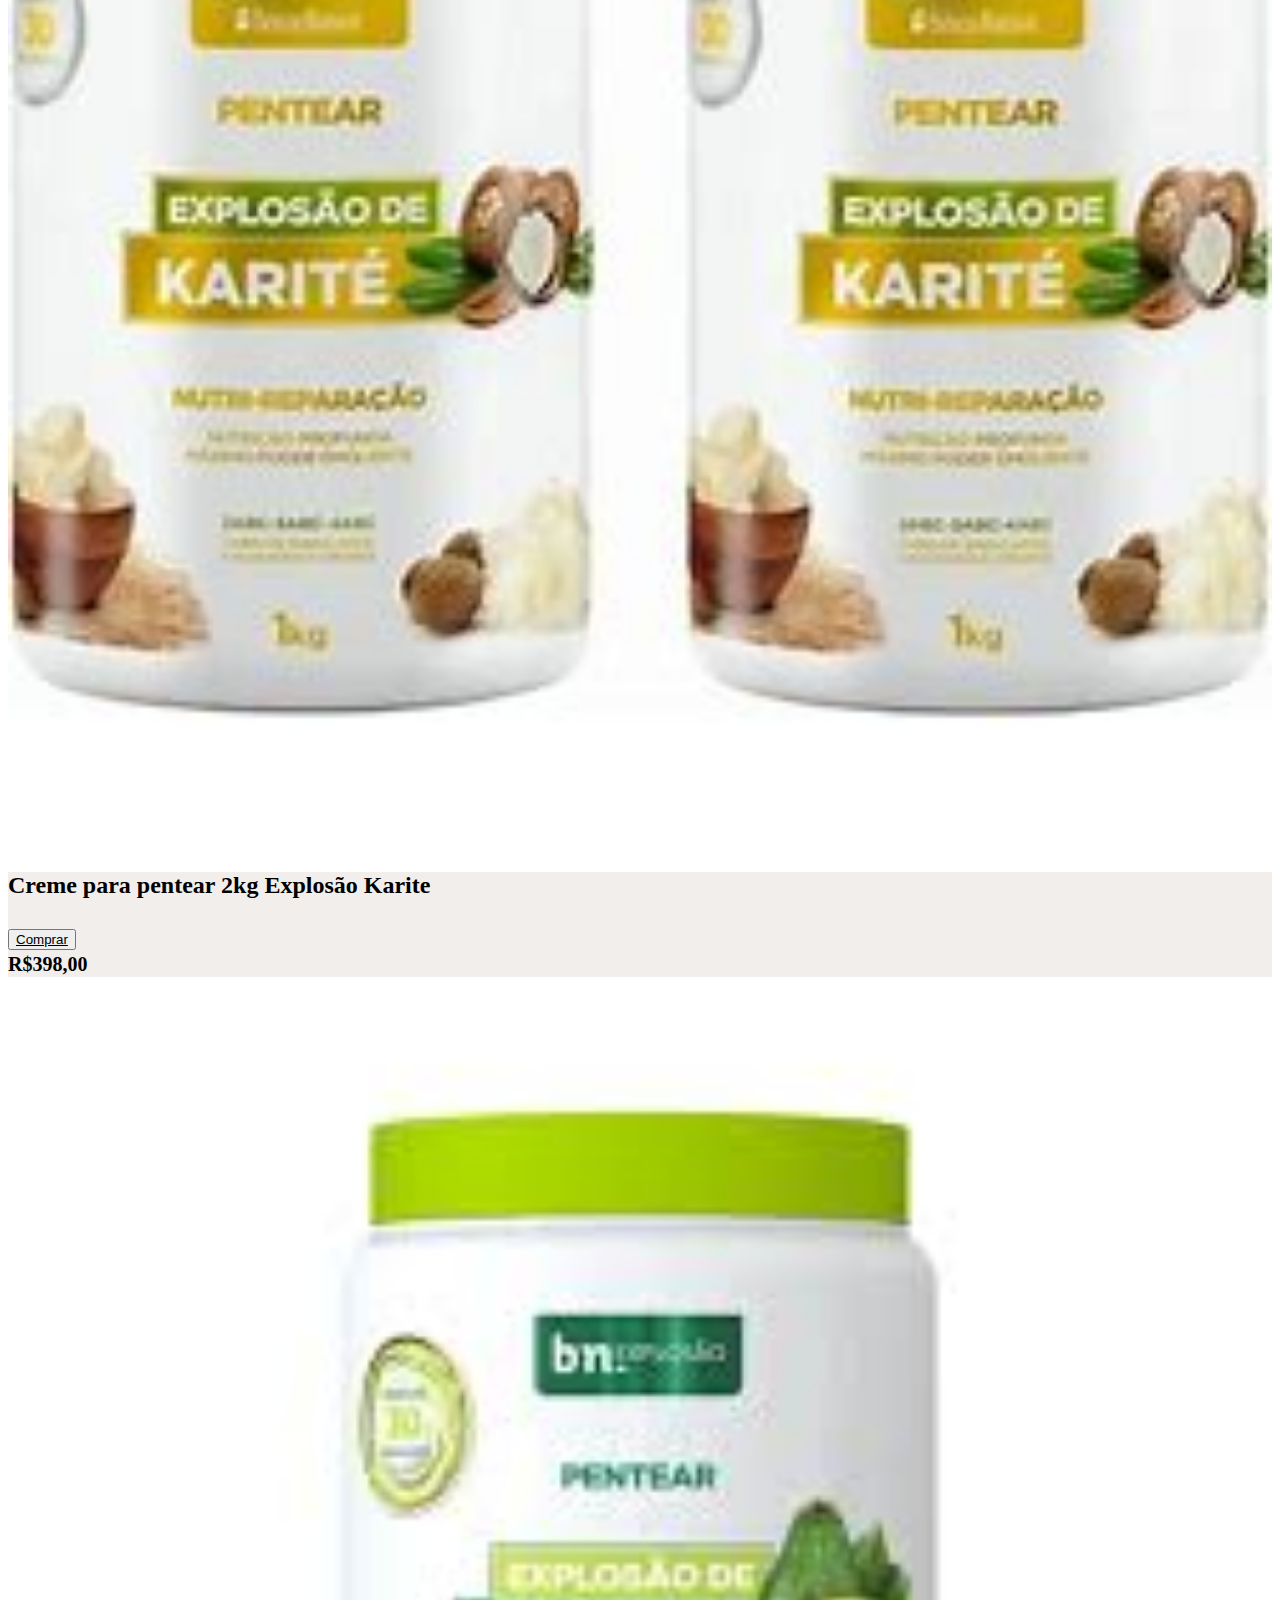
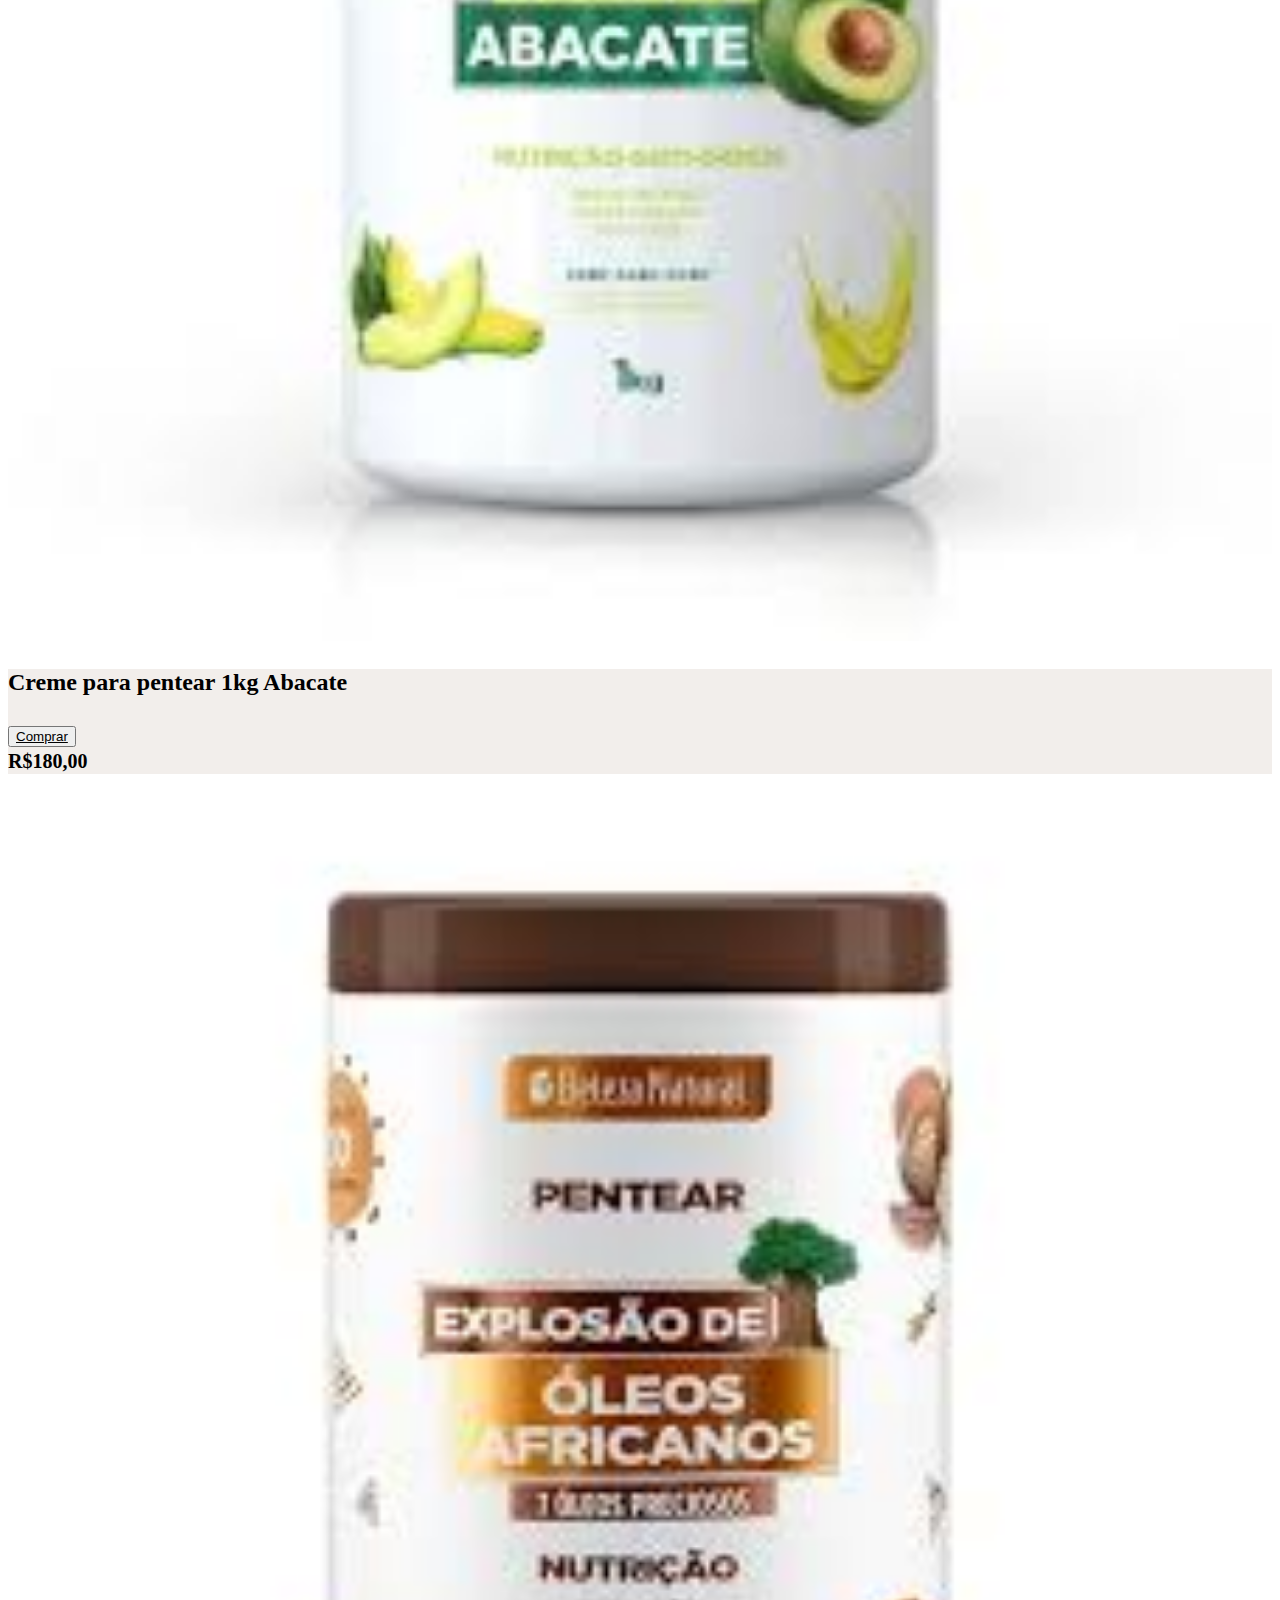
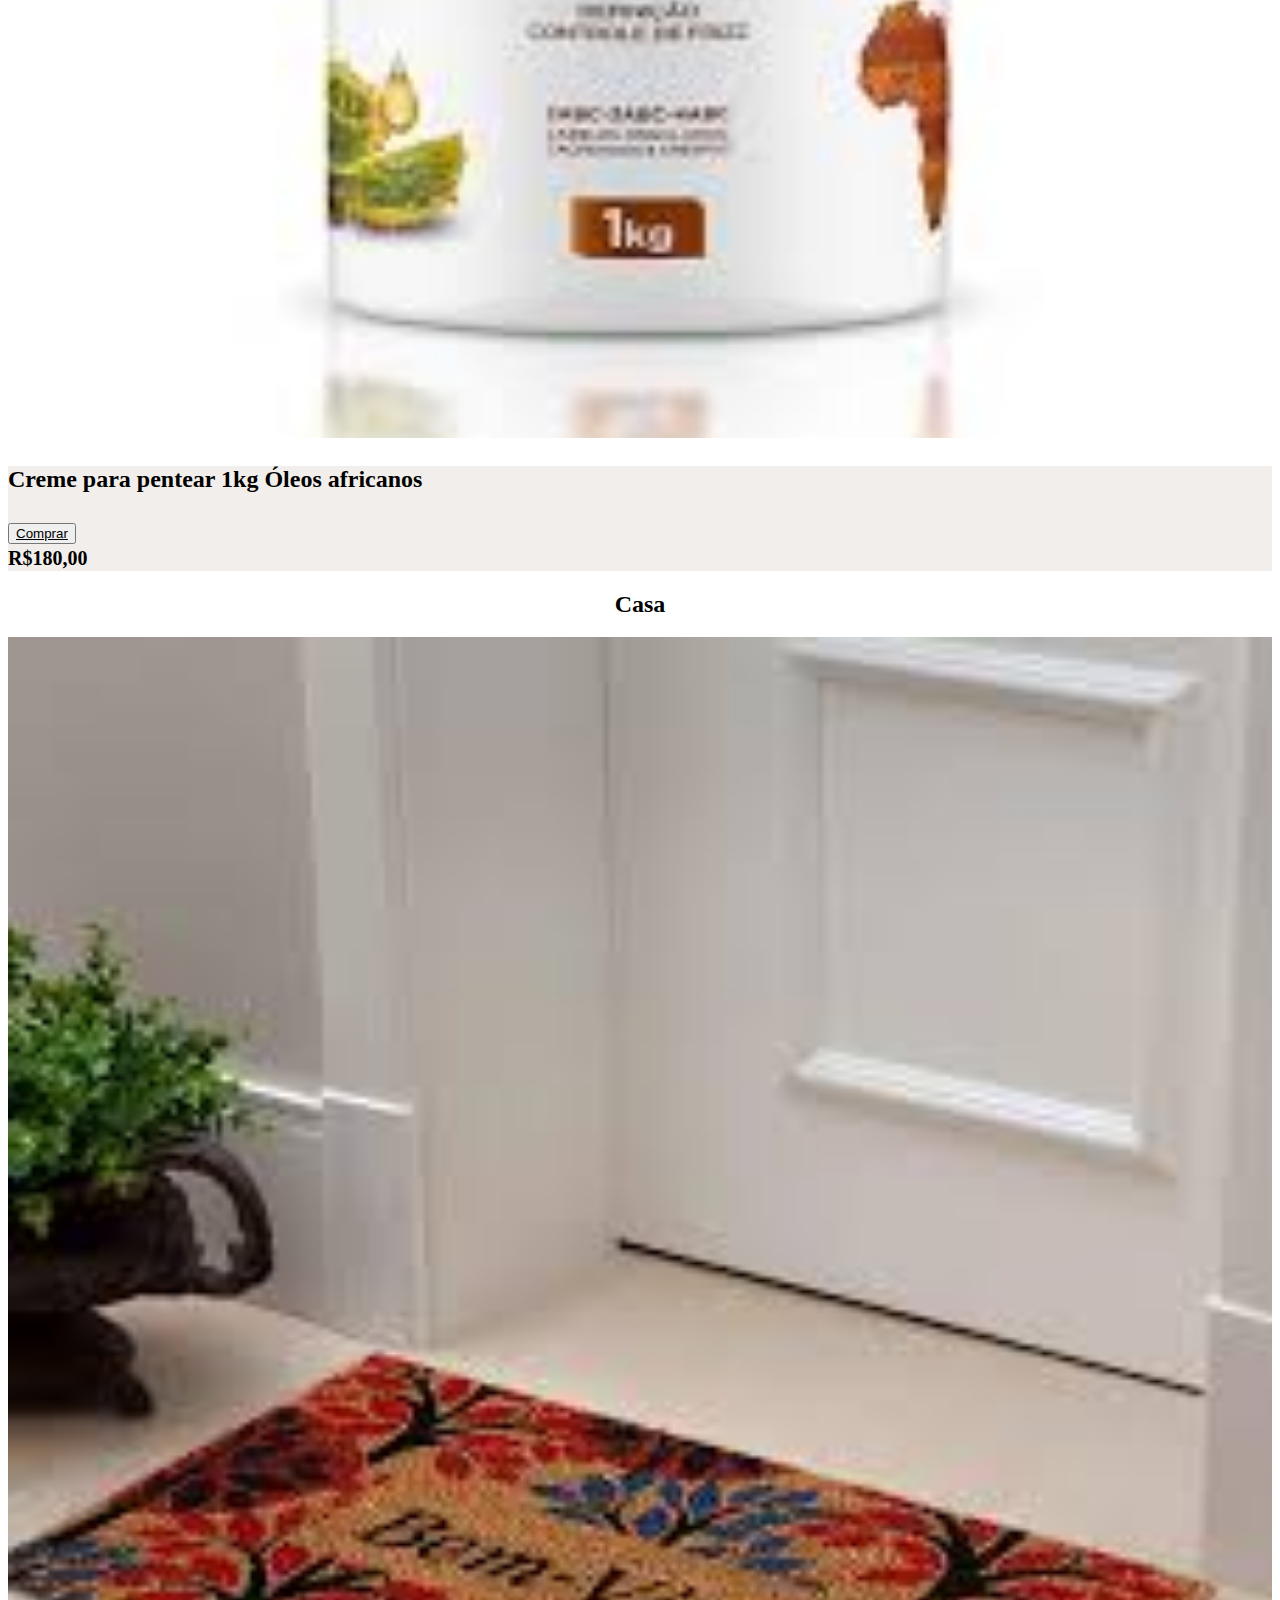
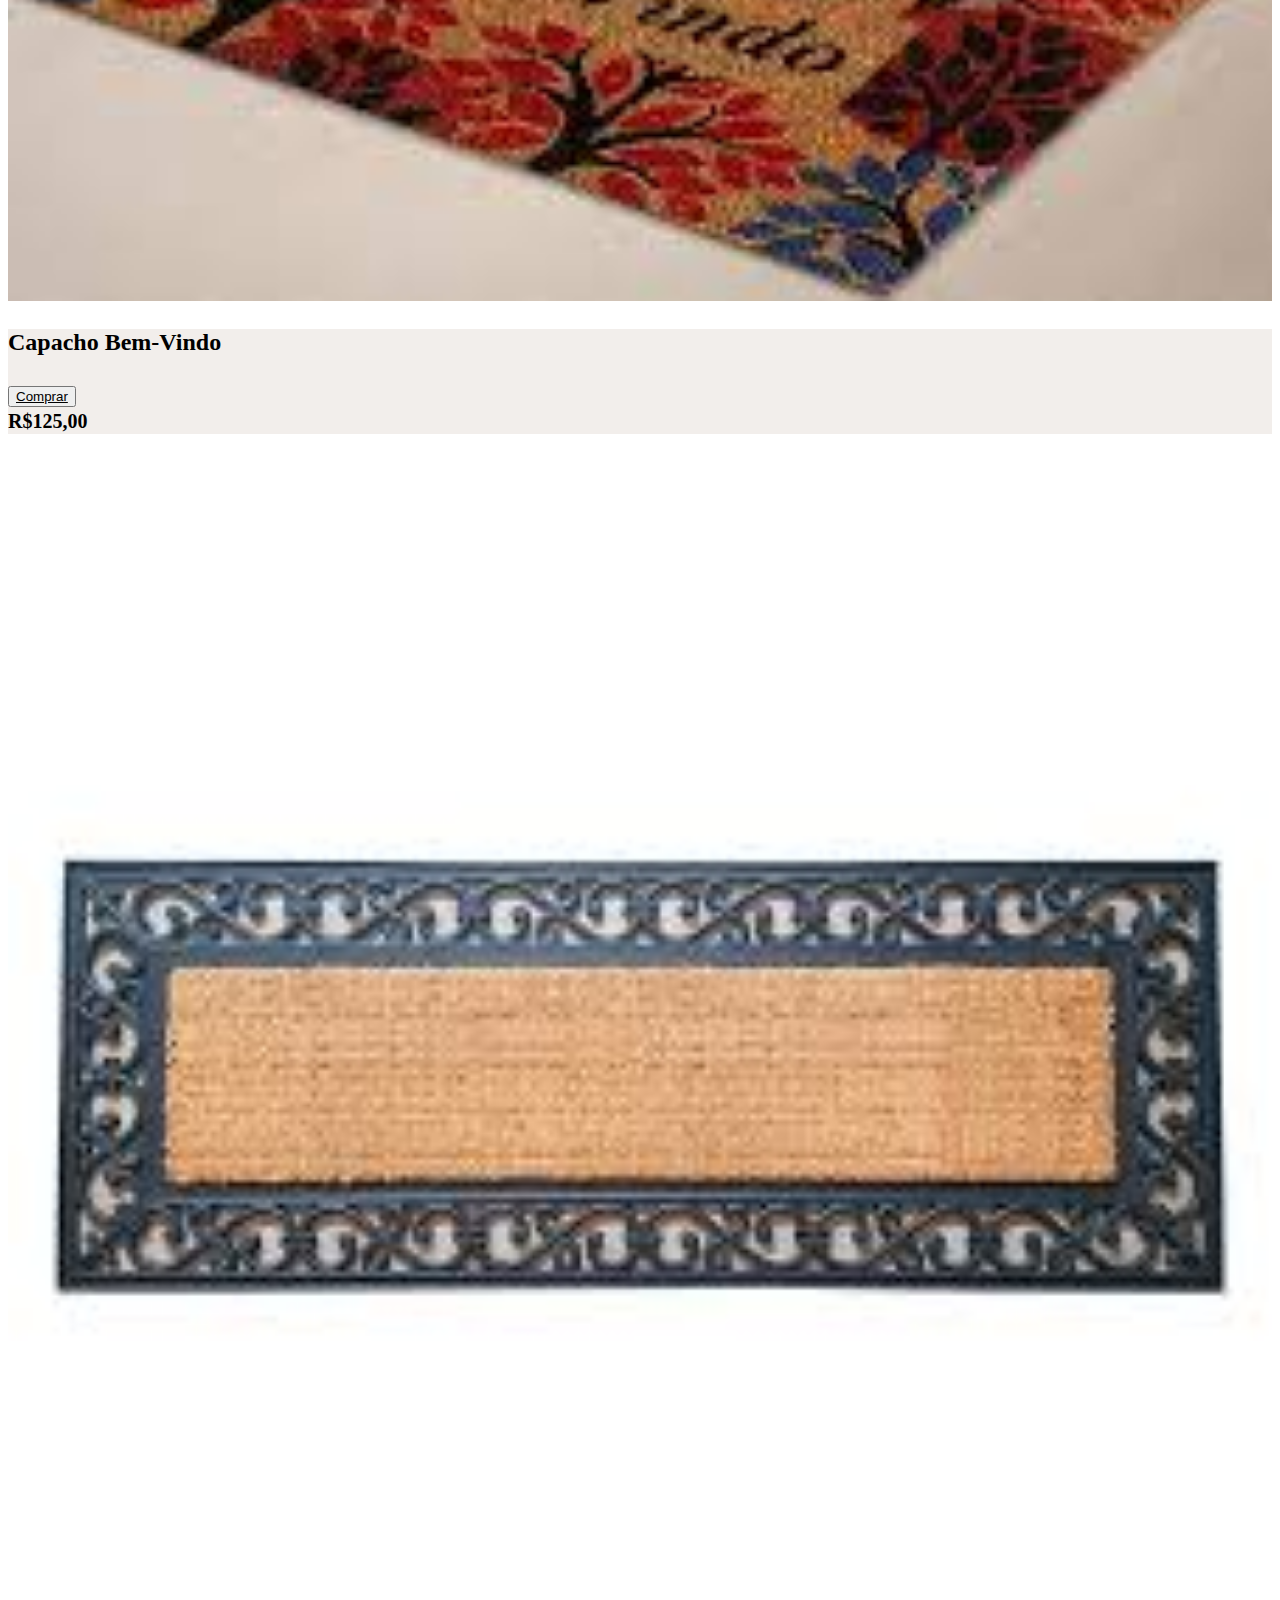
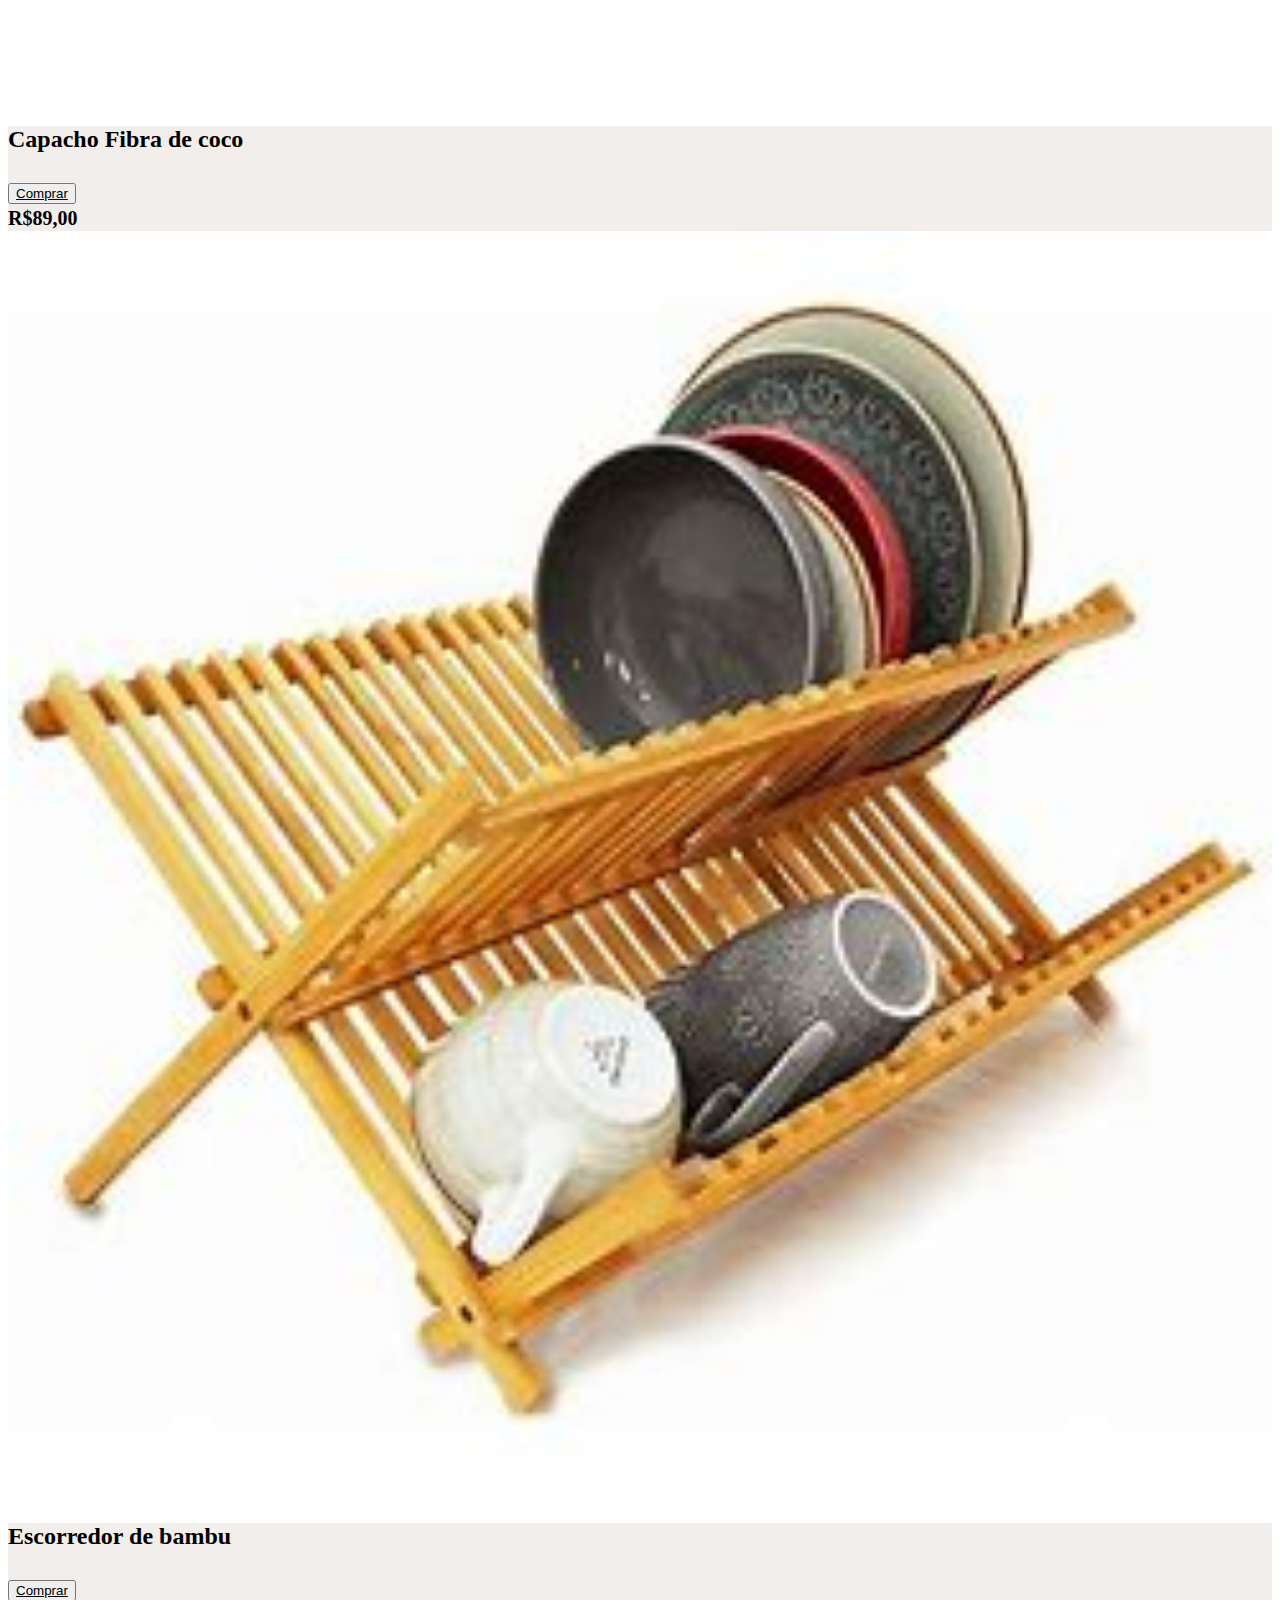
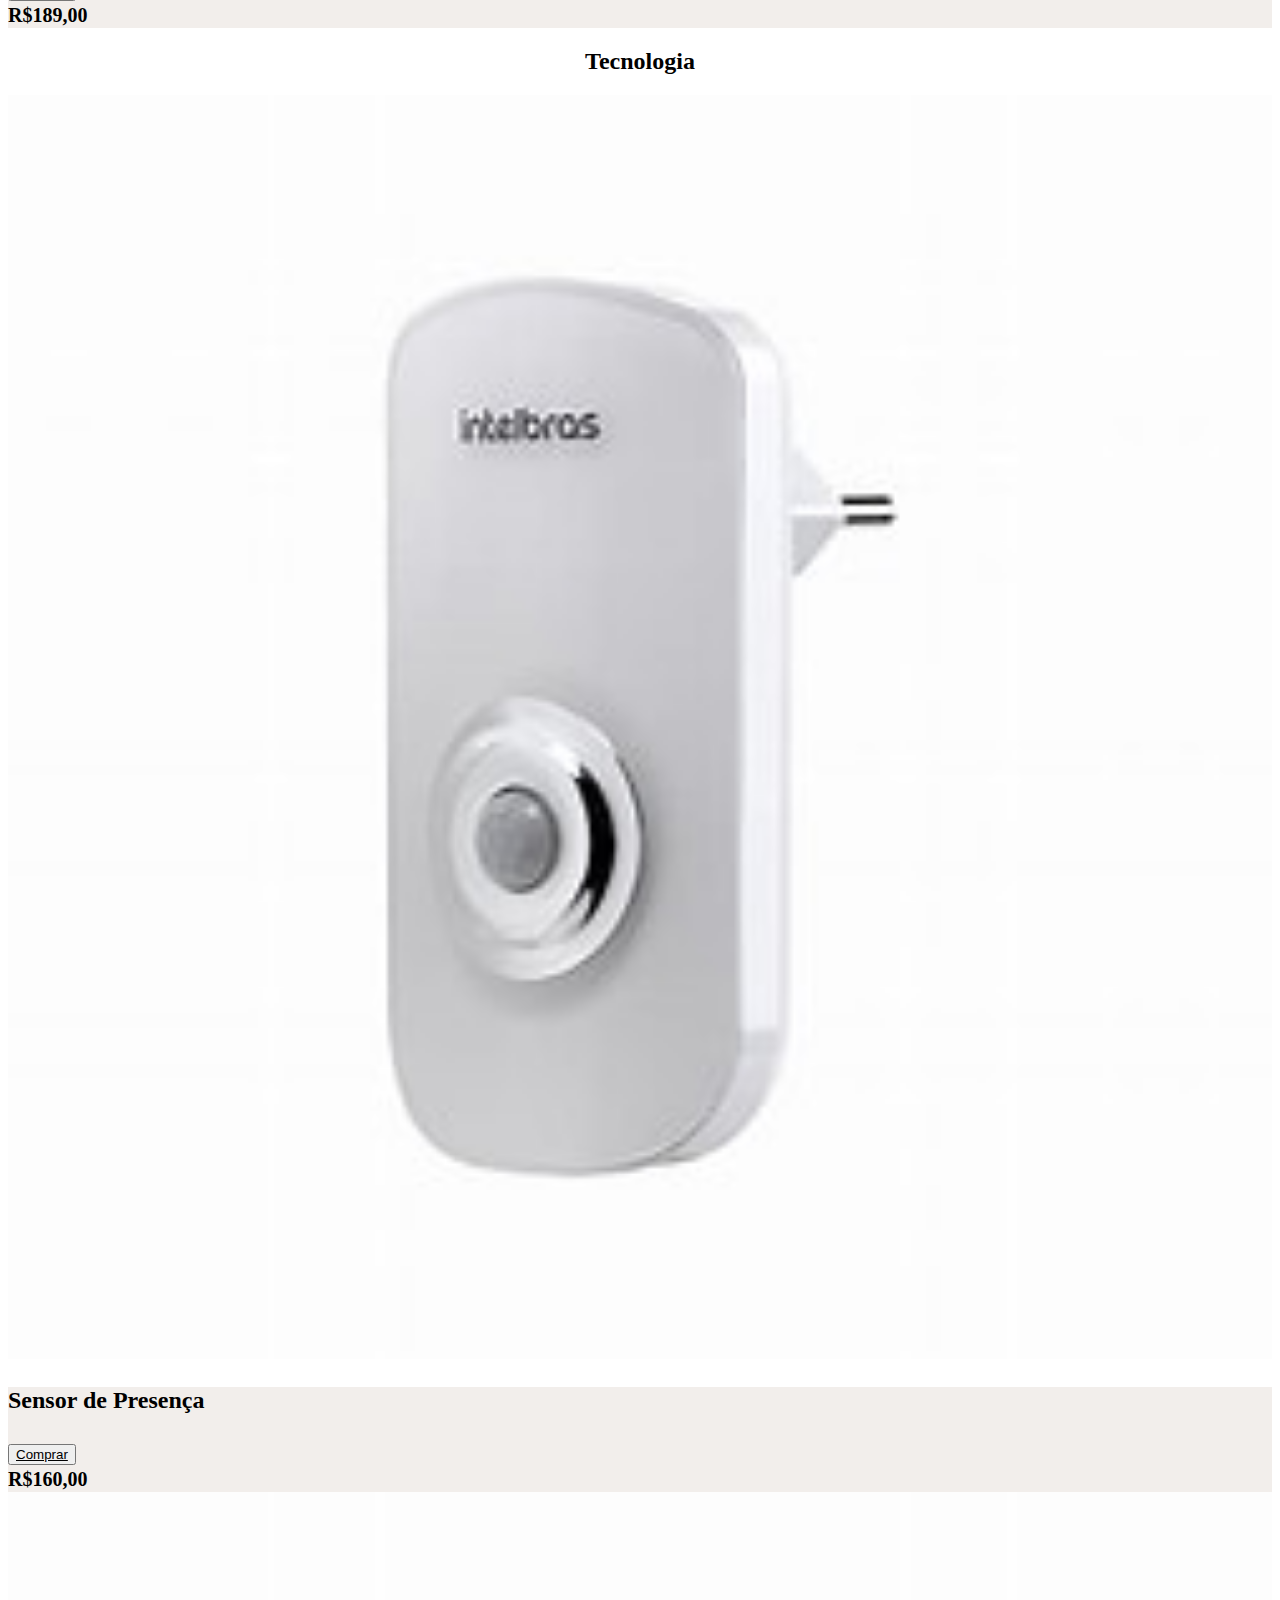
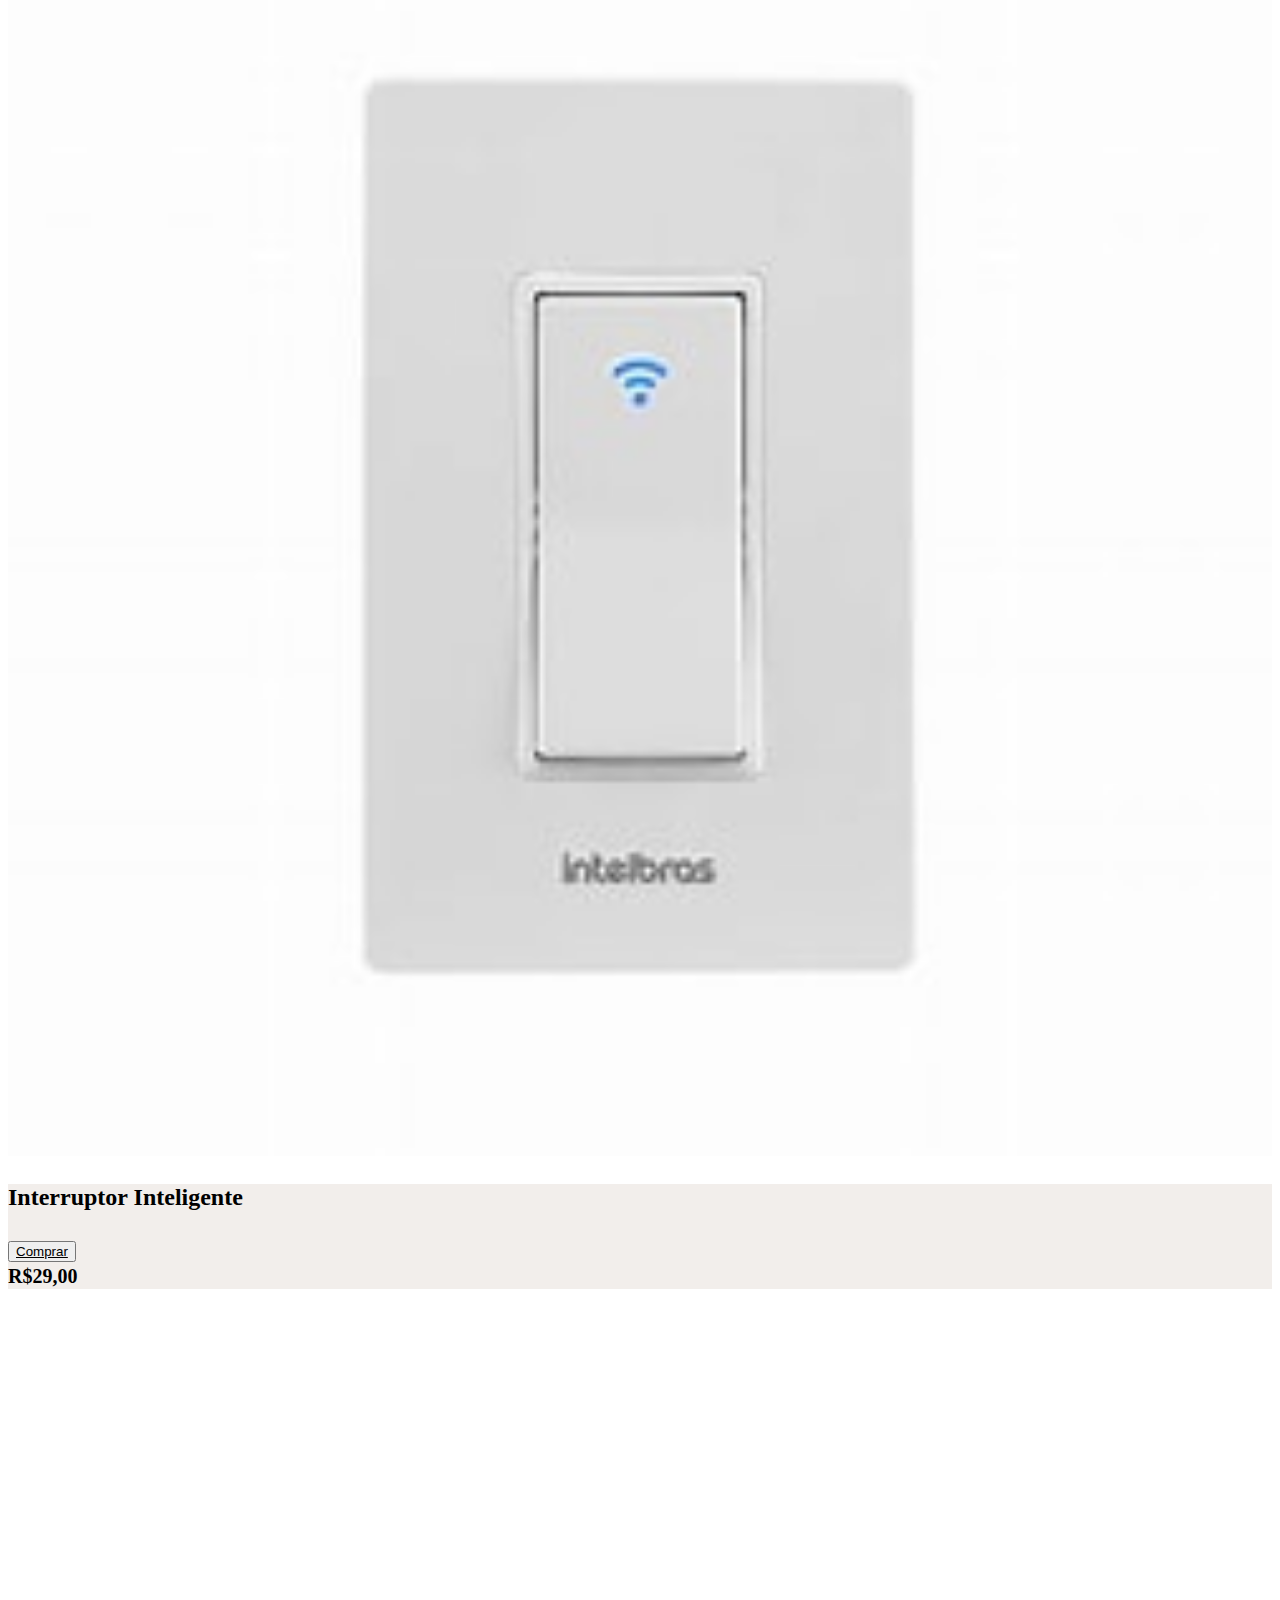
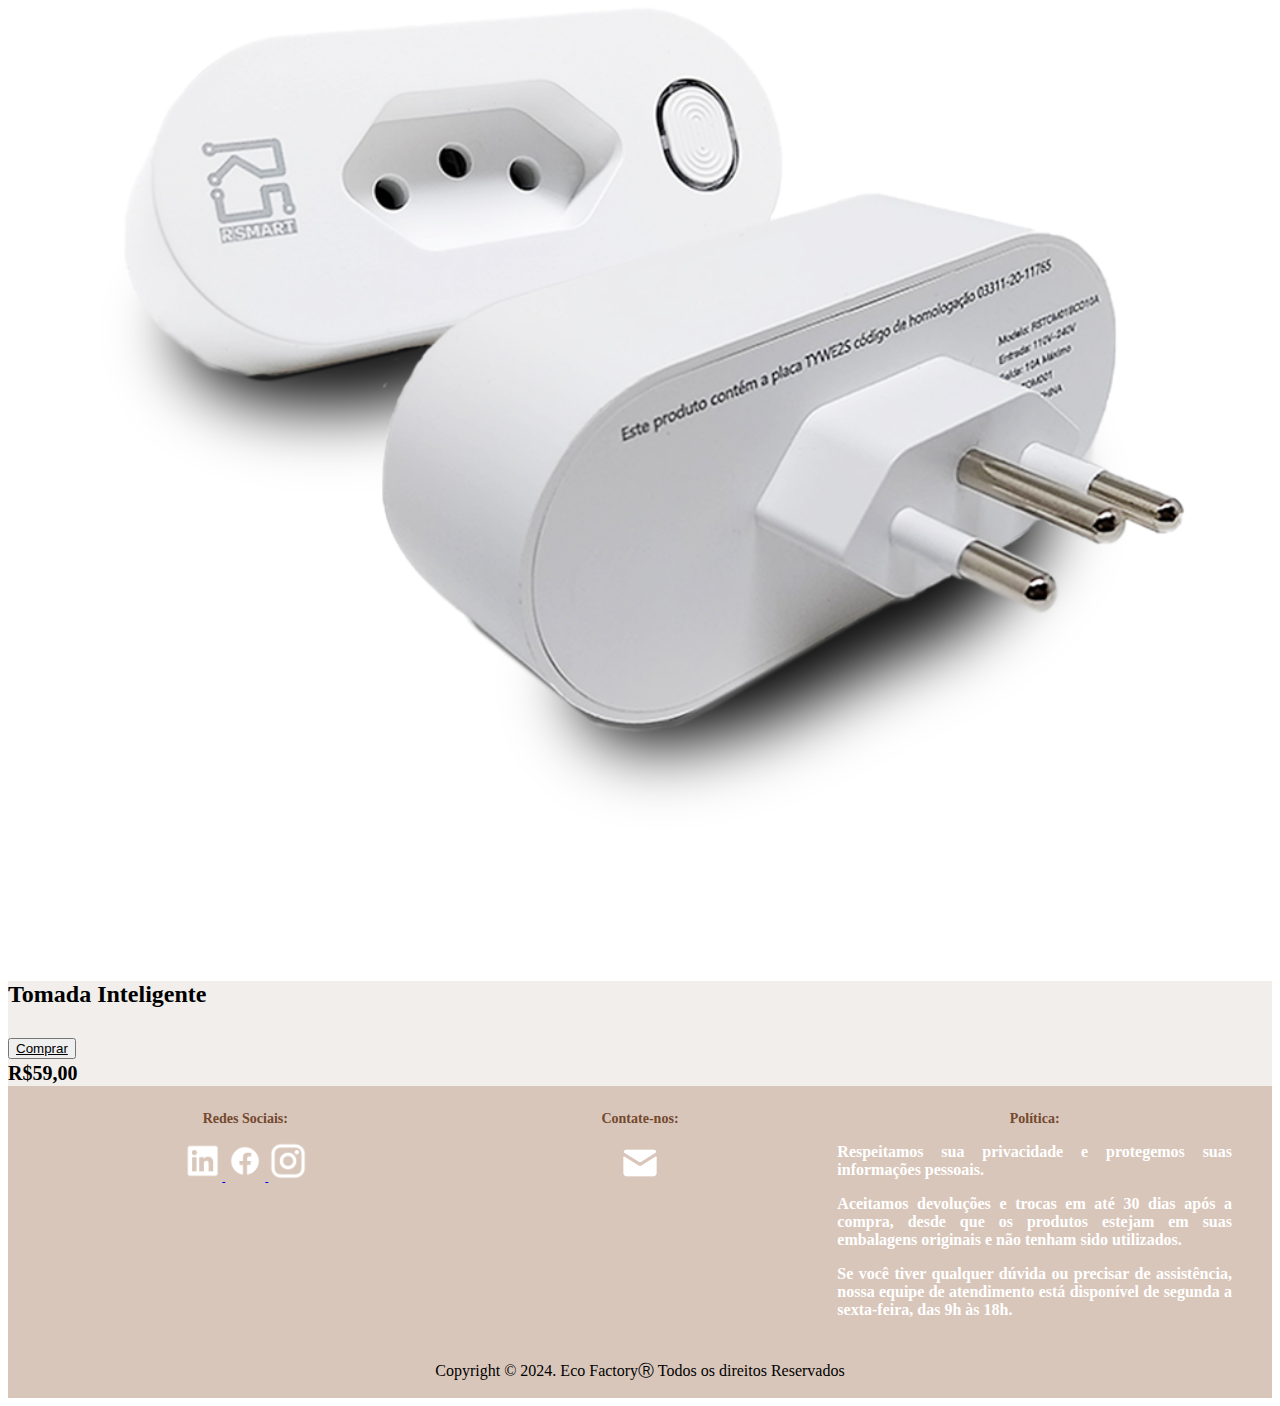
==== commit 7be912f6: "Finalizado" ====
--- a/pages/categorias.html
+++ b/pages/categorias.html
@@ -28,10 +28,10 @@
             </div>
             <div class="navi-list d-flex align-items-center">
                 <ul class="d-flex justify-content-center my-auto px-0">
-                    <li class="navi-item mx-3"><a href="../pages/categorias.html" class="navi-link">Roupas</a></li>
-                    <li class="navi-item mx-3"><a href="../pages/categorias.html" class="navi-link">Beleza</a></li>
-                    <li class="navi-item mx-3"><a href="../pages/categorias.html" class="navi-link">Casa</a></li>
-                    <li class="navi-item mx-3"><a href="../pages/categorias.html" class="navi-link">Tecnologia</a></li>
+                    <li class="navi-item mx-3"><a href="../pages/categorias.html" class="navi-link">Moda</a></li>
+                    <li class="navi-item mx-3"><a href="../pages/categorias.html#beleza" class="navi-link">Beleza</a></li>
+                    <li class="navi-item mx-3"><a href="../pages/categorias.html#casa" class="navi-link">Casa</a></li>
+                    <li class="navi-item mx-3"><a href="../pages/categorias.html#tecnologia" class="navi-link">Tecnologia</a></li>
                 </ul>
             </div>
             <div class="carrinho">
@@ -48,10 +48,10 @@
         </div>
         <div class="mobile-menu pl-4">
             <ul class="d-flex flex-column px-0 pb-1">
-                <li class="navi-item "><a href="../pages/categorias.html" class="navi-link">Roupas</a></li>
-                <li class="navi-item "><a href="../pages/categorias.html" class="navi-link">Beleza</a></li>
-                <li class="navi-item "><a href="../pages/categorias.html" class="navi-link">Casa</a></li>
-                <li class="navi-item "><a href="../pages/categorias.html" class="navi-link">Tecnologia</a></li>
+                <li class="navi-item "><a href="../pages/categorias.html" class="navi-link">Moda</a></li>
+                <li class="navi-item "><a href="../pages/categorias.html#beleza" class="navi-link">Beleza</a></li>
+                <li class="navi-item "><a href="../pages/categorias.html#casa" class="navi-link">Casa</a></li>
+                <li class="navi-item "><a href="../pages/categorias.html#tecnologia" class="navi-link">Tecnologia</a></li>
             </ul>
             <div class="carrinho pb-3">
                 <a href="#">
@@ -66,175 +66,224 @@
 
     <main>
 
-        <h2>Produtos</h2> <br><br>
-        <ul></ul>
-
-        <div>
-            <section>
-                <div class="tipos">
-                    <div class="subtitulos">
-                        <h3 id="branco">Vestuário</h3>
-                    </div>
-
-                    <div>
-                        <fieldset class="fieldset">
-
-                            <h4>Tênis Nike Air Max 90 Terrascape<br><br><img class="img"
-                                    src="../img\produtos\1nam90twg .png" alt="Nike Air Max 90 Terrascape Branco/Verde">
-                                <p class="item-preco">R$ 649,00</p> <a class="link1"
-                                    href="../pages\produtos\produto1.html">Comprar</a>
-
-                            </h4>
-                        </fieldset>
-
-                        <fieldset class="fieldset">
-                            <h4>Tênis Nike Air Max 97 Terrascape<img src="../img\produtos\1nam97tb.png"
-                                    alt="Nike Air Max 97 Terrascape Preto/Cinza"><br>
-                                <p class="item-preco">R$ 749,90</p> <a class="link1"
-                                    href="../pages\produtos\produto1.html">Comprar</a>
-
-                            </h4>
-                        </fieldset>
-                        <fieldset class="fieldset">
-                            <h4>Blusa Básica Meia Malha<img src="../img\produtos\1.camiseta.webp"
-                                    alt="Branco">
-                                <p class="item-preco">R$ 60,99</p> <a class="link1"
-                                    href="../pages\produtos\produto1.html">Comprar</a>
-
-                            </h4>
-                        </fieldset>
-                        <fieldset class="fieldset">
-                            <h4>Blusa Básica Meia Malha<br><br><img
-                                    src="..\img\produtos\Blusa_Basica_Meia_Malha.jpeg" alt="branco4">
-                                <p class="item-preco">R$ 79,90</p><a class="link1"
-                                    href="../pages\produtos\produto1.html">Comprar</a>
-
-                            </h4>
-                        </fieldset>
-                    </div>
-                </div>
-                <br><br><br>
-
-                <div class="tipos">
-                    <div class="subtitulos">
-                        <h3 id="espumante">Beleza</h3><br>
-                    </div>
-                    <div>
-                        <fieldset class="fieldset">
-
-                            <h4>Creme para pentear 1Kg Explosão Karite<img
-                                    src="../img\produtos\2.cremeParaPentearBelezaNatural1KgExplosãoKarite-2Un.png"
-                                    alt="Creme para pentear 1Kg Explosão Karite">
-                                <p>R$ 86,00</p><a class="link1" href="../pages\produtos\produto1.html">Comprar</a>
-
-                            </h4>
-                        </fieldset>
-
-                        <fieldset class="fieldset">
-                            <h4>Kit de Hidratação Intensa Babosa Mix Skafe<br><img
-                                    src="../img\produtos\2.KitHidrataçãoIntensaBabosaMixSkafe-3produtos.png"
-                                    alt="Kit de Hidratação Intensa Babosa Mix Skafe">
-                                <p>R$ 191,00</p><a class="link1" href="../pages\produtos\produto1.html">Comprar</a>
-
-                            </h4>
-                        </fieldset>
-                        <fieldset class="fieldset">
-                            <h4>Creme para pentear 1Kg Explosão Karite<br><br><img
-                                    src="..\img\produtos\Creme para pentear 1kg.jpeg" alt="Branco">
-                                <p>R$ 398,00</p><a class="link1" href="../pages\produtos\produto1.html">Comprar</a>
-
-                            </h4>
-                        </fieldset>
-                        <fieldset class="fieldset">
-                            <h4>Creme para pentear 1Kg Explosão Karite<br><br><img
-                                    src="..\img\produtos\Creme 1KG23213.jpeg" alt="">
-                                <p>R$ 180,00</p><a class="link1" href="../pages\produtos\produto1.html">Comprar</a>
-
-                            </h4>
-                        </fieldset>
-                    </div>
-                </div><br><br><br>
-
-                <div class="tipos">
-                    <div class="subtitulos">
-                        <h3 id="rose">Casa</h3>
-                    </div><br>
-                    <div>
-                        <fieldset class="fieldset">
-                            <h4>Capacho Com Fibra de Coco
-                                <br><br>
-                                <img src="../img\produtos\3.CapachoComFibradeCoco.png" alt="Capacho Com Fibra de Coco">
-                                <p>R$ 139,00</p> <a class="link1" href="../pages\produtos\produto1.html">Comprar</a>
-
-                            </h4>
-                        </fieldset>
-
-                        <fieldset class="fieldset">
-                            <h4>Escorredor de Bambu
-                                <img src="../img\produtos\3.EscorredorBambu.png" alt="Escorredor de Bambu">
-                                <p>R$ 129.00</p> <a class="link1" href="../pages\produtos\produto1.html">Comprar</a>
-
-                            </h4>
-                        </fieldset>
-                        <fieldset class="fieldset">
-                            <h4>Capacho Com Fibra de Coco<br><br><br><img src="..\img\produtos\Capacho.jpeg"
-                                    alt="Branco">
-                                <p>R$ 89,00</p> <a class="link1" href="../pages\produtos\produto1.html">Comprar</a>
-
-                            </h4>
-                        </fieldset>
-                        <fieldset class="fieldset">
-                            <h4>Capacho Com Fibra de Coco<br><br>
-                                <img src="..\img\produtos\Capacho 2PT.jpeg" alt="">
-                                <p>R$ 195,00</p><a class="link1" href="../pages\produtos\produto1.html">Comprar</a>
-
-                            </h4>
-                        </fieldset>
-                    </div>
-                </div>
-                <br><br><br>
-
-                <div class="tipos">
-                    <div class="subtitulos">
-                        <h3 id="tinto">Tecnologia</h3>
-                    </div><br>
-                    <div>
-                        <fieldset class="fieldset">
-
-                            <h4>Lampada de Led 35W<br><br>
-                                <img src="../img\produtos\4.lampLed.png" alt="Lampada de Led 35W">
-                                <p>R$ 9,90</p> <a class="link1" href="../pages\produtos\produto1.html">Comprar</a>
-
-                            </h4>
-                        </fieldset>
-
-                        <fieldset class="fieldset">
-                            <h4>Interruptor Inteligente
-                                <img src="../img\produtos\4.interuptorInteligente.png" alt="Interruptor Inteligente">
-                                <p>R$ 29,00</p> <a class="link1" href="../pages\produtos\produto1.html">Comprar</a>
-
-                            </h4>
-                        </fieldset>
-                        <fieldset class="fieldset">
-                            <h4>Sensor de Presença
-                                <br><br><img src="../img\produtos\4.sensorPresença.png" alt="Sensor de presença">
-                                <p>R$ 160,00</p> <a class="link1" href="../pages\produtos\produto1.html">Comprar</a>
-
-                            </h4>
-                        </fieldset>
-                        <fieldset class="fieldset">
-                            <h4>Tomada Inteligente
-                                <img src="../img\produtos\4.TomadaInteligente.png" alt="Tomada Inteligente">
-                                <p>R$ 59,00</p><a class="link1" href="../pages\produtos\produto1.html">Comprar</a>
-
-                            </h4>
-                        </fieldset>
-                    </div>
-                </div>
-                <br><br>
-            </section>
-        </div>
-
+        <h2 id="moda" class="pt-3">Moda</h2> 
+        <div class="container pb-5"> 
+            <div class="row">
+                <div class="col-md-6 col-lg-4">
+                    <div class="card mb-4 shadow-sm">
+                        <img src="../img/produtos/1nam97tb.png" style="width: 100%; height: auto;">
+                        <div class="card-body">
+                            <p class="card-text">Tênis Nike Air Max 97 Terrascape</p>
+                            <div class="d-flex justify-content-between align-items-center">
+                                <div class="btn-group">
+                                    <button type="button" class="btn btn-sm btn-outline-secondary">
+                                        <a href="produtos/produto1.html">Comprar</a>
+                                    </button>
+                                </div>
+                                <small>R$749,00</small>
+                            </div>
+                      </div>
+                    </div>
+                </div>
+                <div class="col-md-6 col-lg-4">
+                    <div class="card mb-4 shadow-sm">
+                        <img src="../img/produtos/1nam90twg .png" style="width: 100%; height: 100%;">
+                        <div class="card-body">
+                            <p class="card-text">Tênis Nike Air Max 90 Terrascape</p>
+                            <div class="d-flex justify-content-between align-items-center">
+                                <div class="btn-group">
+                                    <button type="button" class="btn btn-sm btn-outline-secondary">
+                                        <a href="produtos/produto1.html">Comprar</a>
+                                    </button>
+                                </div>
+                                <small>R$749,00</small>
+                            </div>
+                      </div>
+                    </div>
+                </div>
+                <div class="col-md-6 col-lg-4">
+                    <div class="card mb-4 shadow-sm">
+                        <img src="../img/produtos/tripleblack.jpg" style="width: 100%; height: 100%;">
+                        <div class="card-body">
+                            <p class="card-text">Tênis Nike Air Max 97 Terrascape Triple Black</p>
+                            <div class="d-flex justify-content-between align-items-center">
+                                <div class="btn-group">
+                                    <button type="button" class="btn btn-sm btn-outline-secondary">
+                                        <a href="produtos/produto1.html">Comprar</a>
+                                    </button>
+                                </div>
+                                <small>R$749,00</small>
+                            </div>
+                      </div>
+                    </div>
+                </div>
+                
+            </div>
+        </div>
+        
+        <h2 id="beleza">Beleza</h2> 
+        <div class="container pb-5"> 
+            <div class="row">
+                <div class="col-md-6 col-lg-4">
+                    <div class="card mb-4 shadow-sm">
+                        <img src="../img/produtos/2.cremeParaPentearBelezaNatural1KgExplosãoKarite-2Un.png" style="width: 100%; height: auto;">
+                        <div class="card-body">
+                            <p class="card-text">Creme para pentear 2kg Explosão Karite</p>
+                            <div class="d-flex justify-content-between align-items-center">
+                                <div class="btn-group">
+                                    <button type="button" class="btn btn-sm btn-outline-secondary">
+                                        <a href="produtos/produto1.html">Comprar</a>
+                                    </button>
+                                </div>
+                                <small>R$398,00</small>
+                            </div>
+                      </div>
+                    </div>
+                </div>
+                <div class="col-md-6 col-lg-4">
+                    <div class="card mb-4 shadow-sm">
+                        <img src="../img/produtos/Creme 1KG23213.jpeg" style="width: 100%; height: 100%;">
+                        <div class="card-body">
+                            <p class="card-text">Creme para pentear 1kg Abacate</p>
+                            <div class="d-flex justify-content-between align-items-center">
+                                <div class="btn-group">
+                                    <button type="button" class="btn btn-sm btn-outline-secondary">
+                                        <a href="produtos/produto1.html">Comprar</a>
+                                    </button>
+                                </div>
+                                <small>R$180,00</small>
+                            </div>
+                      </div>
+                    </div>
+                </div>
+                <div class="col-md-6 col-lg-4">
+                    <div class="card mb-4 shadow-sm">
+                        <img src="../img/produtos/Creme para pentear 1kg.jpeg" style="width: 100%; height: 100%;">
+                        <div class="card-body">
+                            <p class="card-text">Creme para pentear 1kg Óleos africanos</p>
+                            <div class="d-flex justify-content-between align-items-center">
+                                <div class="btn-group">
+                                    <button type="button" class="btn btn-sm btn-outline-secondary">
+                                        <a href="produtos/produto1.html">Comprar</a>
+                                    </button>
+                                </div>
+                                <small>R$180,00</small>
+                            </div>
+                      </div>
+                    </div>
+                </div>
+                
+            </div>
+        </div>
+
+        <h2 id="casa">Casa</h2> 
+        <div class="container pb-5"> 
+            <div class="row">
+                <div class="col-md-6 col-lg-4">
+                    <div class="card mb-4 shadow-sm">
+                        <img src="../img/produtos/Capacho 2PT.jpeg" style="width: 100%; height: auto;">
+                        <div class="card-body">
+                            <p class="card-text">Capacho Bem-Vindo</p>
+                            <div class="d-flex justify-content-between align-items-center">
+                                <div class="btn-group">
+                                    <button type="button" class="btn btn-sm btn-outline-secondary">
+                                        <a href="produtos/produto1.html">Comprar</a>
+                                    </button>
+                                </div>
+                                <small>R$125,00</small>
+                            </div>
+                      </div>
+                    </div>
+                </div>
+                <div class="col-md-6 col-lg-4">
+                    <div class="card mb-4 shadow-sm">
+                        <img src="../img/produtos/Capacho.jpeg" style="width: 100%; height: 100%;">
+                        <div class="card-body">
+                            <p class="card-text">Capacho Fibra de coco</p>
+                            <div class="d-flex justify-content-between align-items-center">
+                                <div class="btn-group">
+                                    <button type="button" class="btn btn-sm btn-outline-secondary">
+                                        <a href="produtos/produto1.html">Comprar</a>
+                                    </button>
+                                </div>
+                                <small>R$89,00</small>
+                            </div>
+                      </div>
+                    </div>
+                </div>
+                <div class="col-md-6 col-lg-4">
+                    <div class="card mb-4 shadow-sm">
+                        <img src="../img/produtos/3.EscorredorBambu.png" style="width: 100%; height: 100%;">
+                        <div class="card-body">
+                            <p class="card-text">Escorredor de bambu</p>
+                            <div class="d-flex justify-content-between align-items-center">
+                                <div class="btn-group">
+                                    <button type="button" class="btn btn-sm btn-outline-secondary">
+                                        <a href="produtos/produto1.html">Comprar</a>
+                                    </button>
+                                </div>
+                                <small>R$189,00</small>
+                            </div>
+                      </div>
+                    </div>
+                </div>
+                
+            </div>
+        </div>
+        <h2 id="tecnologia">Tecnologia</h2> 
+        <div class="container pb-5"> 
+            <div class="row">
+                <div class="col-md-6 col-lg-4">
+                    <div class="card mb-4 shadow-sm">
+                        <img src="../img/produtos/4.sensorPresença.png" style="width: 100%; height: auto;">
+                        <div class="card-body">
+                            <p class="card-text">Sensor de Presença</p>
+                            <div class="d-flex justify-content-between align-items-center">
+                                <div class="btn-group">
+                                    <button type="button" class="btn btn-sm btn-outline-secondary">
+                                        <a href="produtos/produto1.html">Comprar</a>
+                                    </button>
+                                </div>
+                                <small>R$160,00</small>
+                            </div>
+                      </div>
+                    </div>
+                </div>
+                <div class="col-md-6 col-lg-4">
+                    <div class="card mb-4 shadow-sm">
+                        <img src="../img/produtos/4.interuptorInteligente.png" style="width: 100%; height: 100%;">
+                        <div class="card-body">
+                            <p class="card-text">Interruptor Inteligente</p>
+                            <div class="d-flex justify-content-between align-items-center">
+                                <div class="btn-group">
+                                    <button type="button" class="btn btn-sm btn-outline-secondary">
+                                        <a href="produtos/produto1.html">Comprar</a>
+                                    </button>
+                                </div>
+                                <small>R$29,00</small>
+                            </div>
+                      </div>
+                    </div>
+                </div>
+                <div class="col-md-6 col-lg-4">
+                    <div class="card mb-4 shadow-sm">
+                        <img src="../img/produtos/4.TomadaInteligente.png" style="width: 100%; height: 100%;">
+                        <div class="card-body">
+                            <p class="card-text">Tomada Inteligente</p>
+                            <div class="d-flex justify-content-between align-items-center">
+                                <div class="btn-group">
+                                    <button type="button" class="btn btn-sm btn-outline-secondary">
+                                        <a href="produtos/produto1.html">Comprar</a>
+                                    </button>
+                                </div>
+                                <small>R$59,00</small>
+                            </div>
+                      </div>
+                    </div>
+                </div>
+                
+            </div>
+        </div>
 
     </main>
 
@@ -297,7 +346,7 @@
     <script src="https://cdn.jsdelivr.net/npm/bootstrap@4.5.3/dist/js/bootstrap.min.js"
         integrity="sha384-w1Q4orYjBQndcko6MimVbzY0tgp4pWB4lZ7lr30WKz0vr/aWKhXdBNmNb5D92v7s"
         crossorigin="anonymous"></script>
-    <script src="script/header.js"></script>
+    <script src="../script/header.js"></script>
 </body>
 
 </html>--- a/css/categorias.css
+++ b/css/categorias.css
@@ -27,15 +27,15 @@
 
 .politica :not(h3) {
     text-align: justify;
-    color: #007BFF;
+    color: white;
 }
 
-
-
-
-main {
-    padding: 20px;
-
+main a{
+    color:black;
+}
+main a:hover{
+    text-decoration: none;
+    color: white;
 }
 
 h2 {
@@ -43,117 +43,28 @@
 
 }
 
-.tipos .subtitulos h3 {
-    font-family: "Comfortaa", sans-serif;
-    font-size: 24px;
-    font-optical-sizing: auto;
-    font-weight: lighter;
-    font-style: normal;
-    position: absolute;
-
-}
-
-.tipos .subtitulos:hover {
-    box-shadow: 0 3px 0px #811e3a;
-    transition: 0.5s;
-    padding: 30px 700px;
-}
-
-
-section div {
-    display: flex;
-    list-style-type: none;
-    column-gap: 80px;
-    align-items: center;
-    justify-content: center;
-    text-align: center;
-    padding: 20px;
-}
-
-.tipos {
-    display: flex;
-    flex-wrap: wrap;
-    justify-content: space-around;
-    flex-direction: column;    
-}
-h4 {
-    font-family: "Comfortaa", sans-serif;
-    display: flex;
-    flex-direction: column;
-    width: 280px;
-    height: 460px;
-    padding: 5px;
-    border: #771b35;
-    background-color: rgb(254, 254, 253);
-}
-
-h4:hover {
-    background-color: rgb(245, 242, 242);
-    transform: scale(1.1);
-    /* width: 285px;
-    height: 468px;
-    padding: 12px; */
-    transition: 0.3s;
-    border-radius: 5px;
-}
-
-h4 p {
-    padding: 15px;
-}
-
-.link1 {
-    text-align: center;
-    align-content: center;
-    background-color: #811e3a;
-    color: white;
-    border: 1px solid #999;
-    border-radius: 5px;
-    padding: 3px 0px;
-    margin: auto;
-    margin-bottom: 10px;
-    height: auto;
-    width: 200px;
-}
-
-.link1:hover {
-    /* background-color: #999; */
-    width: 100%;
-    transition: 0.2s;
-    background-color: #1e813f;
-    color: #ffffff;
-    font-weight: bolder;
-    border-radius: 4px;
-    border-color: #fcfbfb;
-    border-width: 1.5px;
-    box-shadow: 0 3px 3px #9b9698;
-
-}
-
-
-
-.sugestão:hover {
-    transition: 0.3s;
-    color: #1e8163;
-    text-decoration: underline;
-}
-
-
-.fieldset {
-    border: 1px solid #ddd;
-    padding: 15px;
-    margin: 10px;
-    width: 30%; /* Definição de largura para desktop */
-    box-shadow: 0px 4px 8px rgba(0, 0, 0, 0.1);
-    text-align: center;
-}
-
-.fieldset img {
-    max-width: 100%;
-    height: auto;
-    margin-bottom: 15px;
-}
-
-.fieldset:hover {
-    border-color: rgb(172, 29, 29);
-    transition: 0.3s;
+@media (max-width: 768px) {
+    .navi-item{
+        display: none;
+    }
+    .carrinho{
+        display: none;
+    }
+    .mobile-menu-icon{
+        display: block;
+    }
+    .mobile-menu-icon button{
+        border: none;
+        background-color: transparent;
+        cursor: pointer;
+    }
+    .mobile-menu .navi-item{
+        display: block;
+    }
+    .mobile-menu .carrinho{
+        display: block;
+    }
+    .open{
+        display: block;
+    }
 }